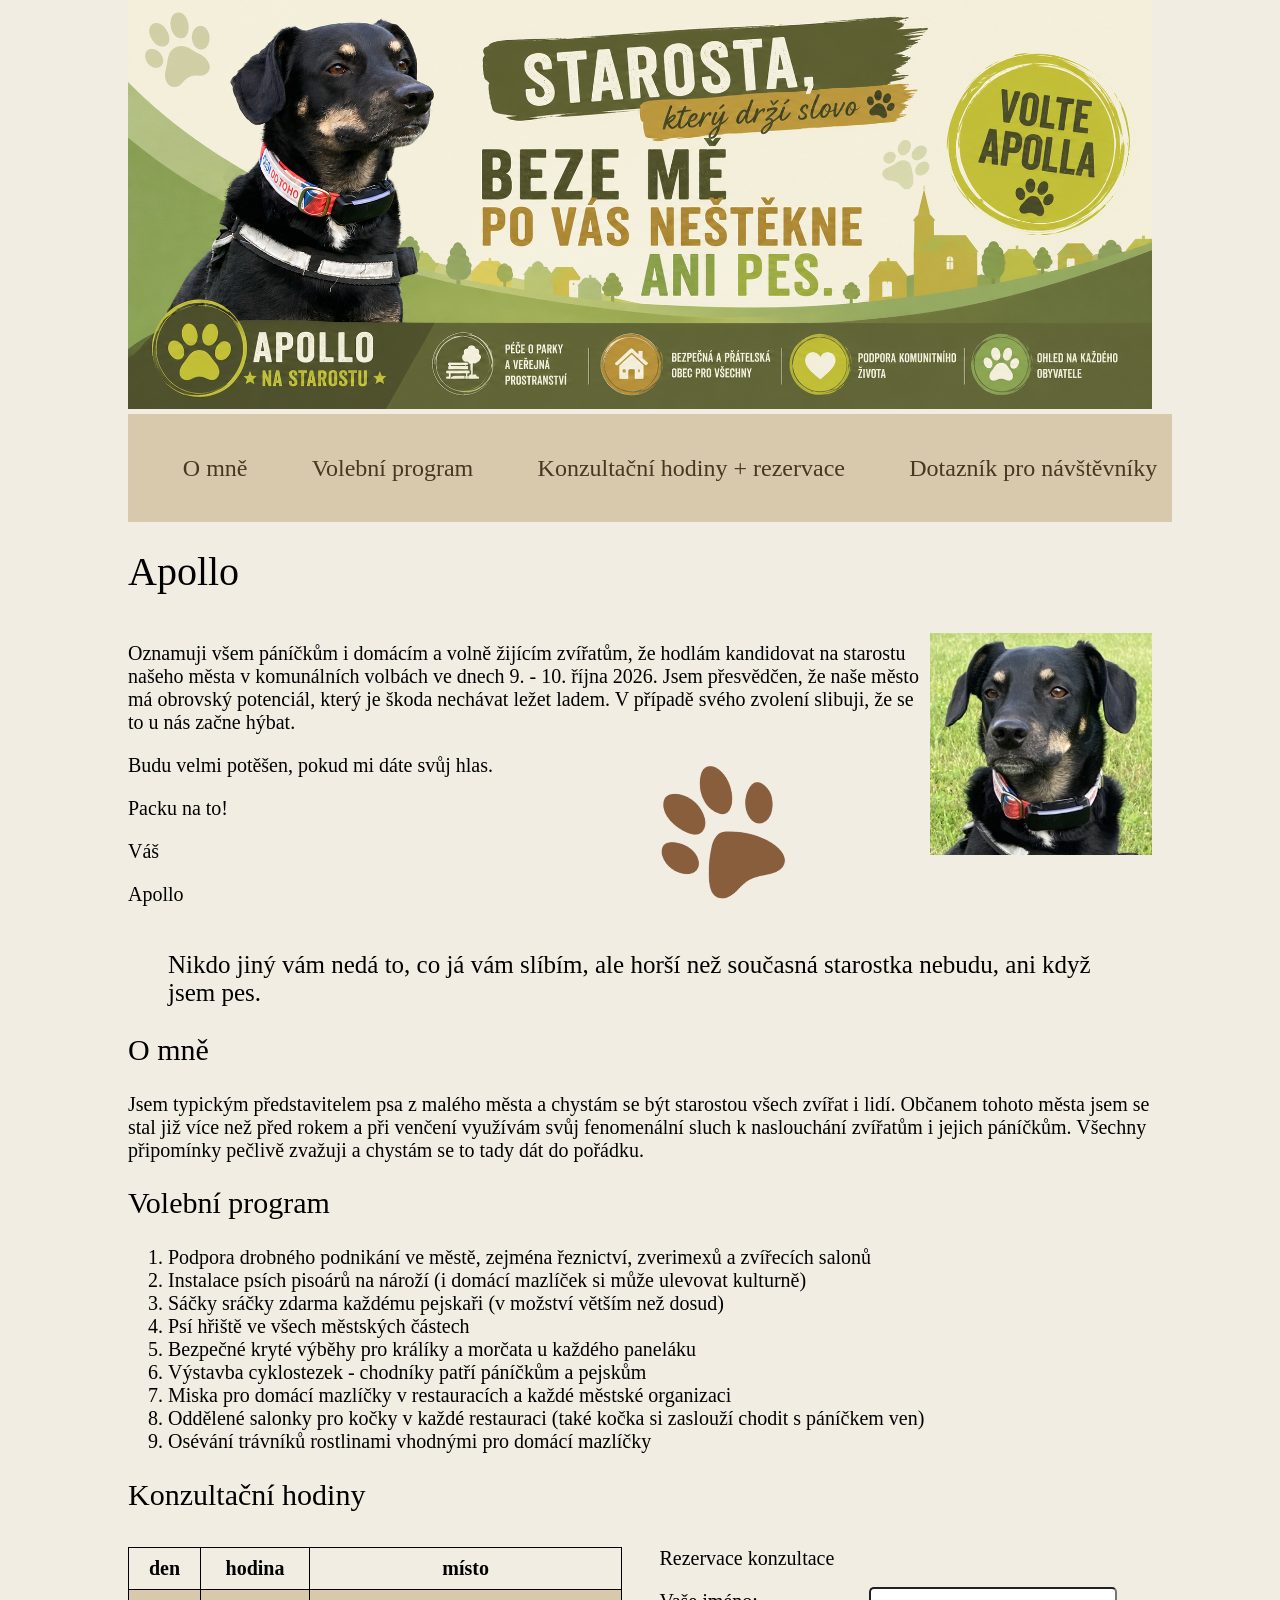
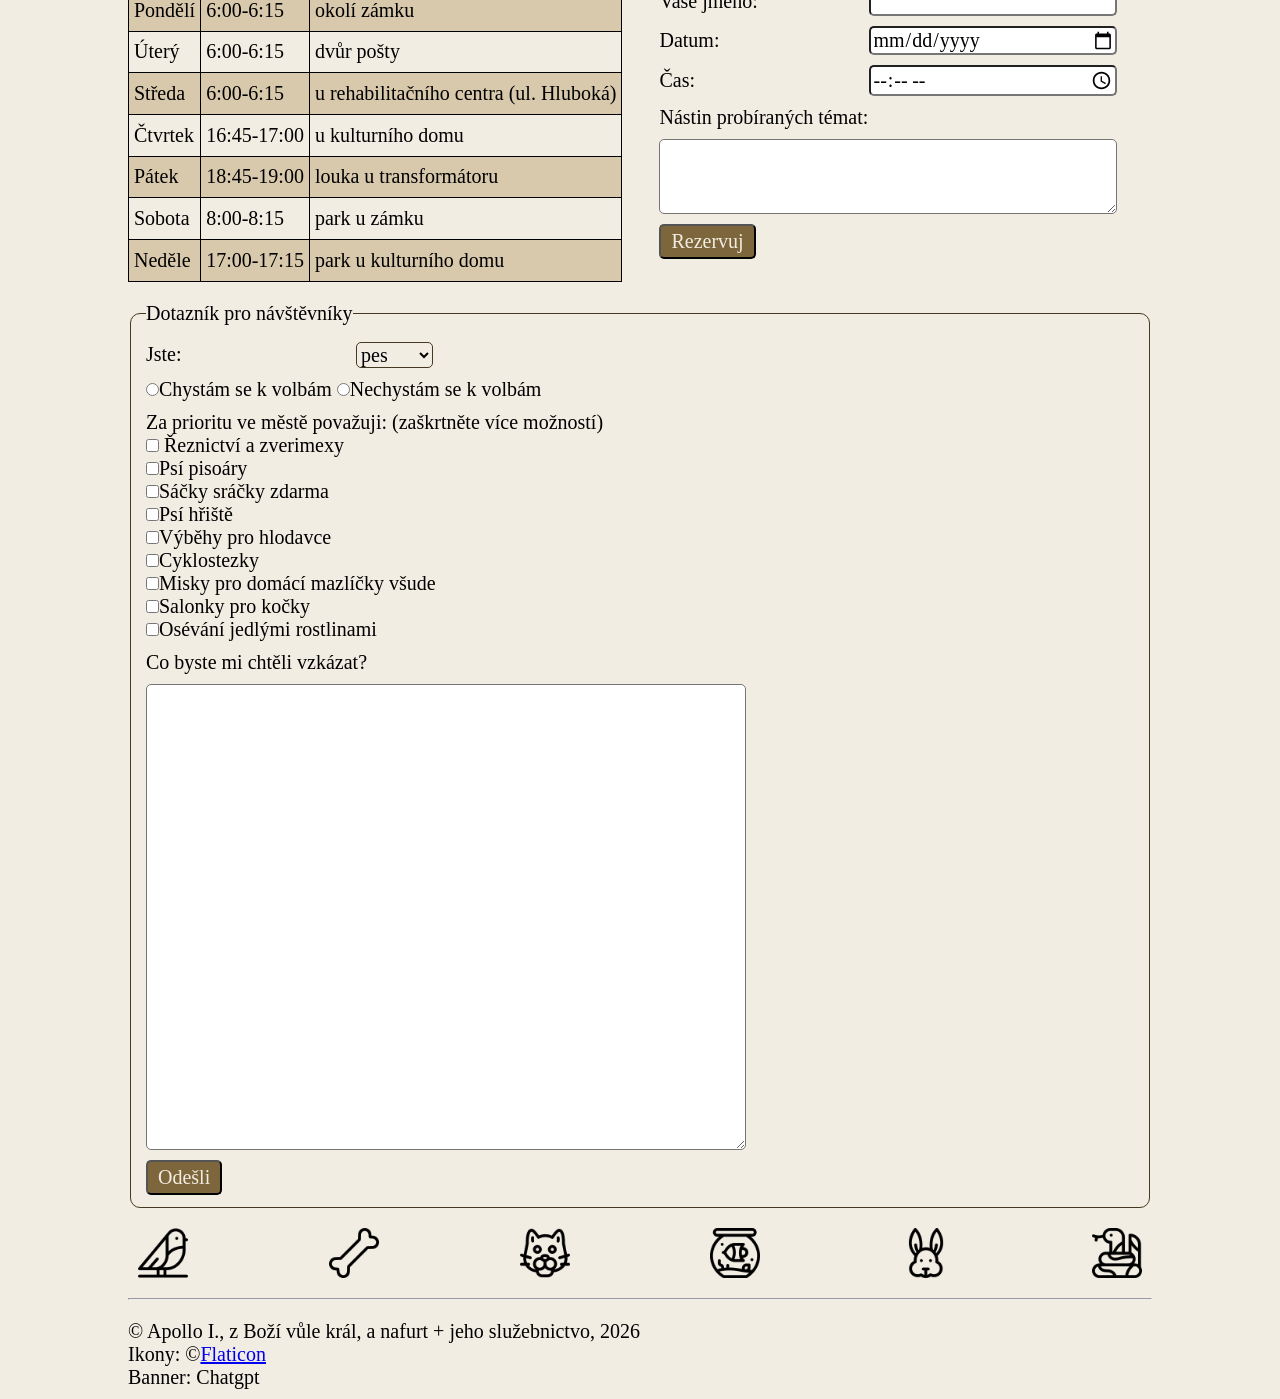
==== index.html @ 089dd88a "oprava border tříd v CSS, přidán dalších" ====
<!DOCTYPE html>
<html lang="cs">

<head>
    <meta charset="UTF-8">
    <meta name="viewport" content="width=device-width, initial-scale=1.0">
    <title>Apollo, kandidát na starostu</title>
    <link rel="stylesheet" href="normalize.css">
    <link rel="stylesheet" href="style.css">
    <link rel="icon" href="icons/pawprint.png" type="image/png">
</head>
<header>

</header>

<body>
    <img id="banner" src="banner2.png" alt="volební banner">
    <nav class="nav-sticky-top padding-vertical-medium padding-horizontal-thin">
        <input type="checkbox" id="menu-toggle">
        <label for="menu-toggle" class="hamburger">&#9776; menu</label>
        <ul>
            <li><a href="#about">O mně</a></li>
            <li><a href="#program">Volební program</a></li>
            <li><a href="#consultation">Konzultační hodiny + rezervace</a></li>
            <li><a href="#questionnaire">Dotazník pro návštěvníky</a></li>
        </ul>
    </nav>
    <h1>Apollo</h1>
    <div class="flex-row">
        <div class="margin-right-thin">
            <p>Oznamuji všem páníčkům i domácím a volně žijícím zvířatům, že hodlám kandidovat na starostu našeho města
                v
                komunálních volbách ve dnech 9. - 10. října 2026. Jsem přesvědčen, že naše město má obrovský potenciál,
                který je škoda nechávat ležet ladem. V případě svého zvolení slibuji, že se to u nás začne hýbat.</p>
            <div class="flex-row">
                <div id="signature">
                    <p class="margin-top-none">Budu velmi potěšen, pokud mi dáte svůj hlas.</p>
                    <p>Packu na to!</p>
                    <p>Váš</p>
                    <p>Apollo</p>
                </div>
                <img id="pawprint" src="icons/pawprint.png" alt="otisk psí tlapky">
            </div>
        </div>
        <div>
            <img id="apollo" src="apollo.JPEG" alt="Apollo, pes kandidující na starostu">
        </div>
    </div>

    <blockquote>
        Nikdo jiný vám nedá to, co já vám slíbím, ale horší než současná starostka nebudu, ani když jsem pes.
    </blockquote>
    <div id="about">
        <h2>O mně</h2>
        <p>Jsem typickým představitelem psa z malého města a chystám se být starostou všech zvířat i lidí. Občanem
            tohoto města jsem se stal již více než před rokem a při venčení využívám svůj fenomenální sluch k
            naslouchání zvířatům i jejich páníčkům. Všechny připomínky pečlivě zvažuji a chystám se to tady dát do
            pořádku. </p>
    </div>
    <div id="program">
        <h2>Volební program</h2>
        <ol>
            <li>Podpora drobného podnikání ve městě, zejména řeznictví, zverimexů a zvířecích salonů</li>
            <li>Instalace psích pisoárů na nároží (i domácí mazlíček si může ulevovat kulturně)</li>
            <li>Sáčky sráčky zdarma každému pejskaři (v možství větším než dosud)</li>
            <li>Psí hřiště ve všech městských částech</li>
            <li>Bezpečné kryté výběhy pro králíky a morčata u každého paneláku</li>
            <li>Výstavba cyklostezek - chodníky patří páníčkům a pejskům</li>
            <li>Miska pro domácí mazlíčky v restauracích a každé městské organizaci</li>
            <li>Oddělené salonky pro kočky v každé restauraci (také kočka si zaslouží chodit s páníčkem ven)</li>
            <li>Osévání trávníků rostlinami vhodnými pro domácí mazlíčky</li>
        </ol>
    </div>

    <div id="consultation">
        <h2>Konzultační hodiny</h2>
        <div id="table-consultation">
            <table class="margin-top-thin table-striped-primary">
                <tr>
                    <th>den</th>
                    <th>hodina</th>
                    <th>místo</th>
                </tr>
                <tr>
                    <td>Pondělí</td>
                    <td>6:00-6:15</td>
                    <td>okolí zámku</td>
                </tr>
                <tr>
                    <td>Úterý</td>
                    <td>6:00-6:15</td>
                    <td>dvůr pošty</td>
                </tr>
                <tr>
                    <td>Středa</td>
                    <td>6:00-6:15</td>
                    <td>u rehabilitačního centra (ul. Hluboká)</td>
                </tr>
                <tr>
                    <td>Čtvrtek</td>
                    <td>16:45-17:00</td>
                    <td>u kulturního domu</td>
                </tr>
                <tr>
                    <td>Pátek</td>
                    <td>18:45-19:00</td>
                    <td>louka u transformátoru</td>
                </tr>
                <tr>
                    <td>Sobota</td>
                    <td>8:00-8:15</td>
                    <td>park u zámku</td>
                </tr>
                <tr>
                    <td>Neděle</td>
                    <td>17:00-17:15</td>
                    <td>park u kulturního domu</td>
                </tr>
            </table>
            <fieldset id="consultation-reservation"
                class="margin-vertical-thin border-primary-darkest corners-rounded  border-none">
                <legend>Rezervace konzultace</legend>
                <form action="" method="post">
                    <div class="form-item margin-vertical-thin">
                        <label for="firstname">Vaše jméno:</label>
                        <input type="text" name="firstname" id="firstname">
                    </div>
                    <div class="form-item margin-vertical-thin">
                        <label for="date">Datum:</label>
                        <input type="date" name="date" id="date">
                    </div>
                    <div class="form-item margin-vertical-thin">
                        <label for="time">Čas:</label>
                        <input type="time" name="time" id="time">
                    </div>
                    <label for="topics">Nástin probíraných témat:</label>
                    <textarea name="topics" id="topics" cols="20" rows="3"></textarea>
                    <input type="submit" class="button button-primary-dark" value="Rezervuj">
                </form>
            </fieldset>
        </div>
    </div>
    <fieldset class="border-primary-darkest corners-rounded border-thin margin-top-medium">
        <legend>Dotazník pro návštěvníky</legend>
        <form action="" method="post">
            <div id="questionnaire">
                <div class="form-item margin-vertical-thin">
                    <label for="animals">Jste: </label>
                    <select name="animals">
                        <option value="dog" selected>pes</option>
                        <option value="cat">kočka</option>
                        <option value="guineapig">morče</option>
                        <option value="rat">potkan</option>
                        <option value="hamster">křeček</option>
                    </select>
                </div>
                <input type="radio" name="elections" id="yes"><label>Chystám se k volbám</label>
                <input type="radio" name="elections" id="yes"><label>Nechystám se k volbám</label>
                <div class="margin-vertical-thin">Za prioritu ve městě považuji: (zaškrtněte více možností)
                    <div class="form-item">
                        <input type="checkbox" name="priorities" id="butchers">
                        <label>Řeznictví a zverimexy</label>
                    </div>
                    <div class="form-item">
                        <input type="checkbox" name="priorities" id="pissoirs"><label>Psí pisoáry</label>
                    </div>
                    <div class="form-item">
                        <input type="checkbox" name="priorities" id="crapbags"><label>Sáčky sráčky zdarma</label>
                    </div>
                    <div class="form-item">
                        <input type="checkbox" name="priorities" id="playgrounds"><label>Psí hřiště</label>
                    </div>
                    <div class="form-item">
                        <input type="checkbox" name="priorities" id="cages"><label>Výběhy pro hlodavce</label>
                    </div>
                    <div class="form-item">
                        <input type="checkbox" name="priorities" id="cyklopaths"><label>Cyklostezky</label>
                    </div>
                    <div class="form-item">
                        <input type="checkbox" name="priorities" id="bowls"><label>Misky pro domácí mazlíčky
                            všude</label>
                    </div>
                    <div class="form-item">
                        <input type="checkbox" name="priorities" id="salons"><label>Salonky pro kočky</label>
                    </div>
                    <div class="form-item">
                        <input type="checkbox" name="priorities" id="seeds"><label>Osévání jedlými rostlinami</label>
                    </div>
                </div>
            </div>
            <div id="messages">
                <label for="message">Co byste mi chtěli vzkázat?</label>
                <textarea name="message" id="message" cols="60" rows="20"></textarea>
                <input type="submit" class="button button-primary-dark" value="Odešli">
            </div>
        </form>
    </fieldset>
    <div id="icons" class="margin-thin padding-vertical-thin">
        <img class="zoom-hover-small" src="icons/bird.png" alt="pták">
        <img class="zoom-hover-small" src="icons/bone.png" alt="kost">
        <img class="zoom-hover-small" src="icons/cat.png" alt="kočka">
        <img class="zoom-hover-small" src="icons/fish.png" alt="rybička">
        <img class="zoom-hover-small" src="icons/rabbit.png" alt="králík">
        <img class="zoom-hover-small" src="icons/snake.png" alt="had">
    </div>
</body>
<hr>
<footer class="padding-vertical-thin">
    &copy; Apollo I., z Boží vůle král, a nafurt + jeho služebnictvo, 2026 <br>
    Ikony: &copy;<a href="www.flaticon.com">Flaticon</a> <br>
    Banner: Chatgpt
</footer>

</html>
---- style.css ----
:root {
    /* barvy */
    --primary-lightest: var(--soft-linen);
    --primary-light: var(--pale-oak);
    --primary: var(--camel);
    --primary-dark: var(--olive-wood);
    --primary-darkest: var(--dark-khaki);
    --soft-linen: #F2EDE3;
    --pale-oak: #D8C8AC;
    --camel: #B2945B;
    --olive-wood: #7D663B;
    --dark-khaki: #453921;
    --cream: #eaf4b9;

    /* tloušťky paddingu a marginu */
    --padding-margin-thin: 0.5em;
    --padding-margin-medium: 1em;
    --padding-margin-thick: 1.5em;
    /* tloušťky čar */
    --border-thin: 0.05em;
    /* font */
    --default-font-family: Cambria, Cochin, Georgia, Times, 'Times New Roman', serif;
}

/* smallest-smaller-medium-larger-largest */
/* lightest-light-primary-dark-darkest */

/* stylovani prvku */
body {
    width: 80%;
    background-color: var(--primary-lightest);
    margin: auto;
    font-family: var(--default-font-family);
    font-size: 20px;
}

input,
button,
select,
textarea {
    font-family: inherit;
    font-size: 100%;
}

select {
    justify-self: start;   /* v grid buňce: nenatahuj se, drž se vlevo */
}

::selection {
    color: var(--primary-lightest);
    background-color: var(--primary-dark);
}

nav {
    width: 100%;
    background-color: var(--primary-light);
}

nav>ul {
    list-style-type: none;
    display: flex;
    flex-direction: row;
    flex-wrap: wrap;
    justify-content: space-between;
}

blockquote {
    font-size: 25px;
    font-family: Georgia, 'Times New Roman', Times, serif;
}

table {
    table-layout: auto;
}

table,
td,
th {
    border: 1px solid black;
    border-collapse: collapse;
    padding: 0.25em;
}

button {
    padding: 0 1em;
    border-bottom-left-radius: 50%;
    border-bottom-right-radius: 50%;
    border-top-left-radius: 50%;
    border-top-right-radius: 50%;
}

form input[type="checkbox"],
form input[type="radio"] {
    display: inline;
}

select {
    border-color: var(--primary-darkest);
    border-width: 0.05em;
    background-color: var(--primary-lightest);
    border-bottom-left-radius: 5px;
    border-bottom-right-radius: 5px;
    border-top-left-radius: 5px;
    border-top-right-radius: 5px;
}

textarea {
    margin-top: 0.5em;
    margin-bottom: 0.5em;
    display: block;
    border-bottom-left-radius: 5px;
    border-bottom-right-radius: 5px;
    border-top-left-radius: 5px;
    border-top-right-radius: 5px;
    width: 100%;
    /* vyplní rodiče na úzkém displeji */
    max-width: 30em;
    /* ...ale na širokém se zastaví */
    box-sizing: border-box;
    resize: vertical;
}

input {
    border-bottom-left-radius: 5px;
    border-bottom-right-radius: 5px;
    border-top-left-radius: 5px;
    border-top-right-radius: 5px;
}

nav>ul>li>a {
    text-decoration: none;
    font-size: 24px;
    text-wrap: wrap;
    padding: 0.2em;
    color: var(--primary-darkest);
}

h1 {
    font-weight: lighter;
}

h2 {
    font-weight: lighter;
}

h3{
    font-weight: lighter;
}

/* idecka */

#apollo {
    margin-top: 5%;
    min-width: 200px;
    width: 100%;
}

#banner {
    width: 100%;
}

#messages {
    display: block;
}

#pawprint {
    width: 20%;
    height: 20%;
    transform: rotate(325deg);
}

#signature {
    width: 65%;
}

#icons {
    display: flex;
    flex-direction: row;
    height: 50px;
    justify-content: space-between;
}


#table-consultation {
    min-width: 200px;
    display: flex;
    flex-direction: row;
    flex-wrap: wrap;
    gap: 1em;
}

#consultation-reservation {
    min-width: 200px;
}

/* budouci framework */

/* sjednocení barvy zaškrtlých inputů se schématem */
input {
    accent-color: var(--primary);
}

/* desktop: hamburger a checkbox neexistují, menu je normální lišta */
.hamburger,
#menu-toggle {
    display: none;
}

.form-item {
    /* display: block;
    width: 100%; */
     display: grid;
    grid-template-columns: 10em 1fr;  /* sloupec labelů, sloupec inputů */
    gap: 0.5em;
    align-items: center;              /* svisle na střed řádku */
}

/* ...ale form-item, který V SOBĚ MÁ checkbox nebo radio, grid nedostane */
.form-item:has(input[type="checkbox"]),
.form-item:has(input[type="radio"]) {
    display: block;
}

.flex-row {
    display: flex;
    flex-direction: row;
}

/* #region tlačítka */
.button {
    padding: 0.2em 0.5em;
}

.button-pill {
    border-bottom-left-radius: 20px;
    border-bottom-right-radius: 20px;
    border-top-left-radius: 20px;
    border-top-right-radius: 20px;
}

.button-sharp {
    border-bottom-left-radius: 0px;
    border-bottom-right-radius: 0px;
    border-top-left-radius: 0px;
    border-top-right-radius: 0px;
}

/* #endregion */

/* #region tlačítka - barvy */

.button-primary-darkest {
    background-color: var(--primary-darkest);
    color: var(--primary-lightest);
}

.button-primary-dark {
    background-color: var(--primary-dark);
    color: var(--primary-lightest);
}

.button-primary-light {
    background-color: var(--primary-light);
    color: var(--primary-lightest);
}

/* #endregion */


/* #region buttony - animace */
.button:hover {
    box-shadow: 4px 4px #1c170d;
}

.button:active {
    box-shadow: none;
    top: 6px;
}

/* #endregion */


/* #region rohy */

.corners-rounded {
    border-bottom-left-radius: 10px;
    border-bottom-right-radius: 10px;
    border-top-left-radius: 10px;
    border-top-right-radius: 10px;
}

/* #endregion */

/* #region margins */

.margin-none {
    margin: 0em
}

.margin-horizontal-none {
    margin-left: 0em;
    margin-right: 0em;
}

.margin-vertical-none {
    margin-top: 0em;
    margin-bottom: 0em;
}

.margin-top-none {
    margin-top: 0em;
}

.margin-bottom-none {
    margin-bottom: 0em;
}

.margin-thin {
    margin: var(--padding-margin-thin)
}

.margin-horizontal-thin {
    margin-left: var(--padding-margin-thin);
    margin-right: var(--padding-margin-thin);
}

.margin-right-thin {
    margin-right: var(--padding-margin-thin);
}

.margin-left-thin {
    margin-left: var(--padding-margin-thin);
}

.margin-top-thin {
    margin-top: var(--padding-margin-thin);
}

.margin-bottom-thin {
    margin-bottom: var(--padding-margin-thin);
}

.margin-right-medium {
    margin-right: var(--padding-margin-medium);
}

.margin-left-medium {
    margin-left: var(--padding-margin-medium);
}

.margin-top-medium {
    margin-top: var(--padding-margin-medium);
}

.margin-bottom-medium {
    margin-bottom: var(--padding-margin-medium);
}


.margin-right-thick {
    margin-right: var(--padding-margin-thick);
}

.margin-left-thick {
    margin-left: var(--padding-margin-thick);
}

.margin-top-thick {
    margin-top: var(--padding-margin-thick);
}

.margin-bottom-thick {
    margin-bottom: var(--padding-margin-thick);
}


.margin-vertical-thin {
    margin-top: var(--padding-margin-thin);
    margin-bottom: var(--padding-margin-thin);
}

.margin-medium {
    margin: var(--padding-margin-medium);
}

.padding-vertical-thin {
    padding-top: var(--padding-margin-thin);
    padding-bottom: var(--padding-margin-thin);
}

.padding-vertical-medium {
    padding-top: var(--padding-margin-medium);
    padding-bottom: var(--padding-margin-medium);
}

.padding-vertical-thick {
    padding-top: var(--padding-margin-thick);
    padding-bottom: var(--padding-margin-thick);
}

.padding-horizontal-thin {
    padding-left: var(--padding-margin-thin);
    padding-right: var(--padding-margin-thin);
}

.nav-sticky-top {
    position: sticky;
    top: 0;
    z-index: 10;
}

/* #endregion */

/* tabulka s prouzky */

.table-striped-primary tr:nth-child(even) {
    background-color: var(--primary-light);
}

/* #region okraje */

.border-primary-darkest {
    border-color: var(--primary-darkest);
}

.border-none {
    border-width: 0px;
}

.border-thin {
    border-width: var(--border-thin);
    border-style: solid;
}

.border-bottom-thin {
    border-top: 0px;
    border-left: 0px;
    border-right: 0px;
    border-bottom-width: var(--border-thin);
    border-style: solid;
}

.border-medium {
    border-width: 0.1em;
    border-style: solid;
}

.border-thick {
    border-width: 0.15em;
    border-style: solid;
}

/* #endregion */


/* #region sloupce  */
.columns-2 {
    column-count: 2;
}

.columns-3 {
    column-count: 3;
}

.columns-4 {
    column-count: 4;
}

/* #endregion */

/* #region animace */
.zoom-hover-small:hover {
    transform: scale(1.25, 1.25);
    transition-duration: 0.3s;
}

.zoom-hover-small:not(:hover) {
    transform: scale(1, 1);
    transition-duration: 0.3s;
}

.zoom-hover-medium:hover {
    transform: scale(1.5, 1.5);
    transition-duration: 0.3s;
}

.zoom-hover-medium:not(:hover) {
    transform: scale(1, 1);
    transition-duration: 0.3s;
}

.zoom-hover-large:hover {
    transform: scale(2, 2);
    transition-duration: 0.3s;
}

.zoom-hover-large:not(:hover) {
    transform: scale(1, 1);
    transition-duration: 0.3s;
}

/* #endregion */

/* #region media queries */

@media (max-width: 900px) {
    nav>ul {
        display: none;             /* menu schované... */
    }

    .flex-row {
        flex-direction: column;
    }
.hamburger {
        display: block;            /* objeví se ☰ */
        font-size: 24px;
        cursor: pointer;
        color: var(--primary-darkest);
        padding: 0.2em;
    }

       #menu-toggle:checked ~ ul {    /* ...dokud se neklikne na ☰ */
        display: flex;
        flex-direction: column;    /* tvoje původní pravidlo, jen se přesune sem */
    }
}

@media (max-width: 500px) {
    nav>ul {
        flex-direction: column;
    }

    .flex-row {
        flex-direction: column;
    }
    .form-item {
        grid-template-columns: 1fr;   /* jeden sloupec = label nad inputem */
    }
}

/* #endregion */
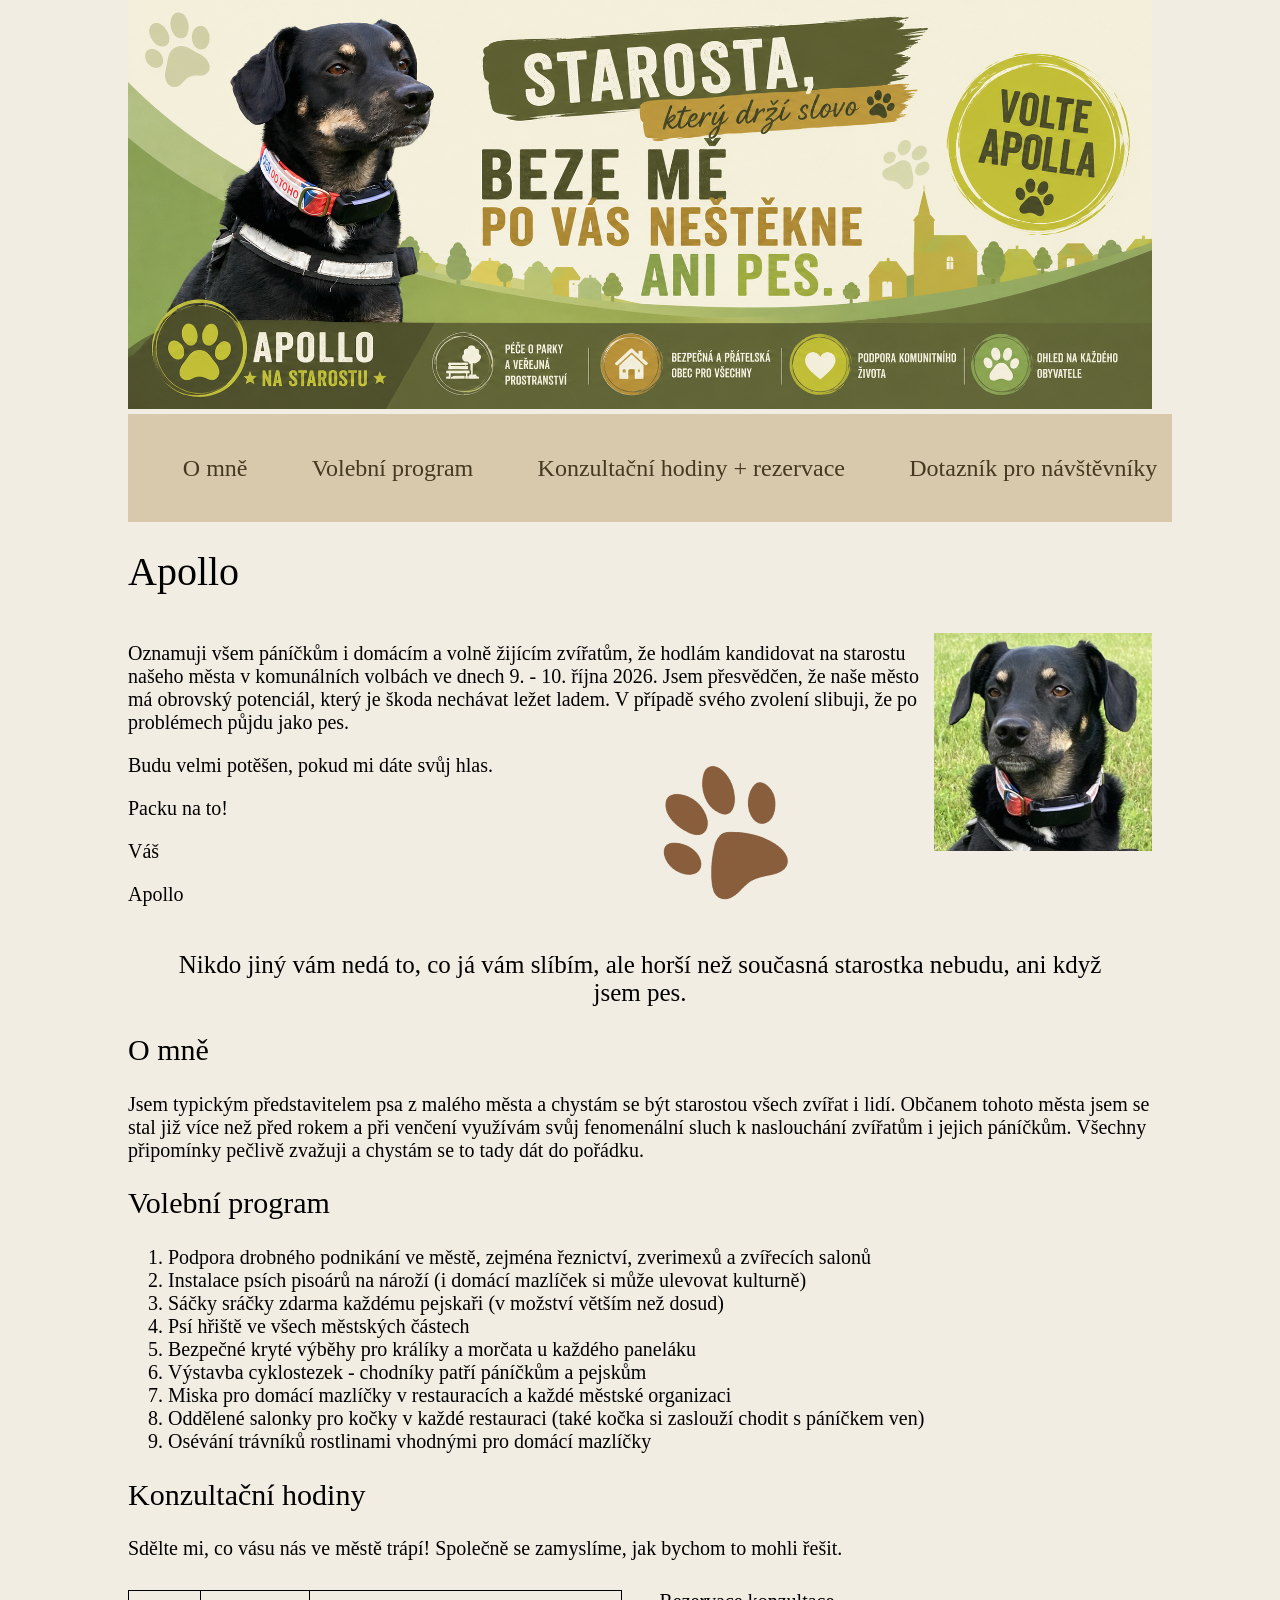
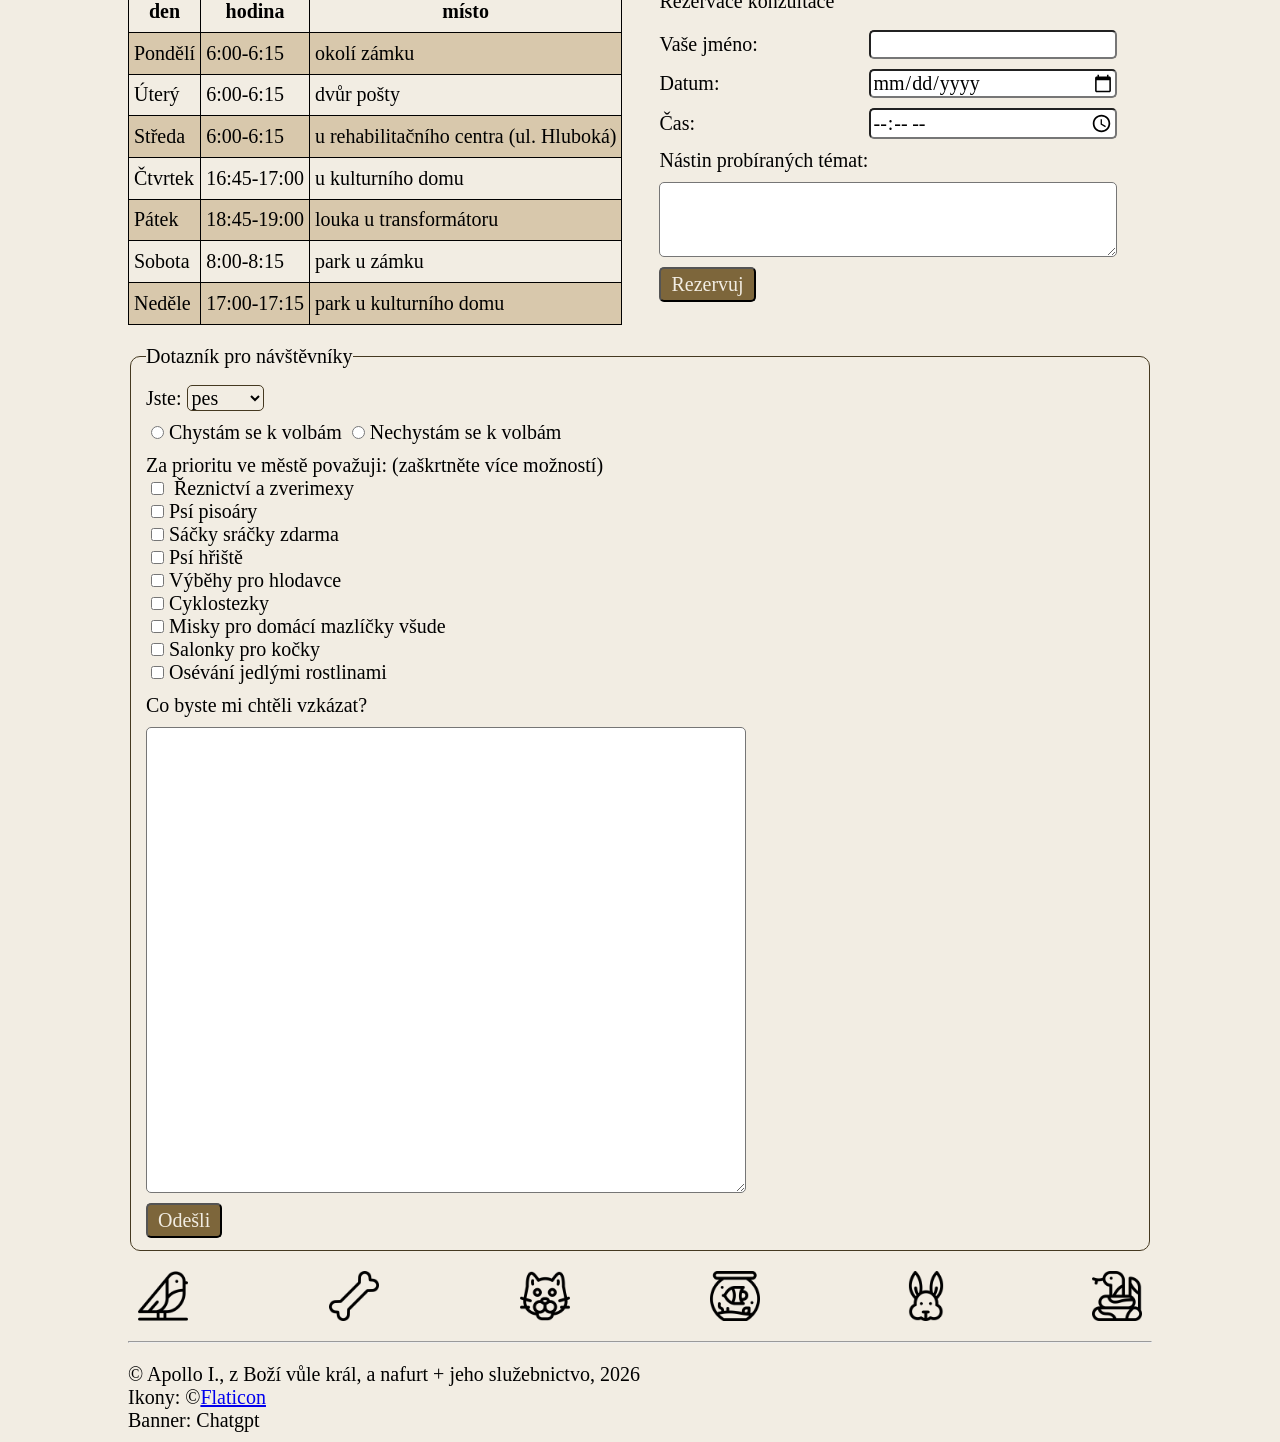
==== commit 8c0e6df3: "drobné úpravy (margin kolem checkboxu a vycentrování blockquote)" ====
--- a/index.html
+++ b/index.html
@@ -31,7 +31,7 @@
             <p>Oznamuji všem páníčkům i domácím a volně žijícím zvířatům, že hodlám kandidovat na starostu našeho města
                 v
                 komunálních volbách ve dnech 9. - 10. října 2026. Jsem přesvědčen, že naše město má obrovský potenciál,
-                který je škoda nechávat ležet ladem. V případě svého zvolení slibuji, že se to u nás začne hýbat.</p>
+                který je škoda nechávat ležet ladem. V případě svého zvolení slibuji, že po problémech půjdu jako pes.</p>
             <div class="flex-row">
                 <div id="signature">
                     <p class="margin-top-none">Budu velmi potěšen, pokud mi dáte svůj hlas.</p>
@@ -74,6 +74,7 @@
 
     <div id="consultation">
         <h2>Konzultační hodiny</h2>
+        <p> Sdělte mi, co vásu nás ve městě trápí! Společně se zamyslíme, jak bychom to mohli řešit. 
         <div id="table-consultation">
             <table class="margin-top-thin table-striped-primary">
                 <tr>
@@ -144,7 +145,7 @@
         <legend>Dotazník pro návštěvníky</legend>
         <form action="" method="post">
             <div id="questionnaire">
-                <div class="form-item margin-vertical-thin">
+                <div class="margin-vertical-thin">
                     <label for="animals">Jste: </label>
                     <select name="animals">
                         <option value="dog" selected>pes</option>
--- a/style.css
+++ b/style.css
@@ -67,6 +67,7 @@
 blockquote {
     font-size: 25px;
     font-family: Georgia, 'Times New Roman', Times, serif;
+    text-align: center;
 }
 
 table {
@@ -92,6 +93,7 @@
 form input[type="checkbox"],
 form input[type="radio"] {
     display: inline;
+    margin: 0em 0.25em;
 }
 
 select {
@@ -356,7 +358,6 @@
     margin-bottom: var(--padding-margin-medium);
 }
 
-
 .margin-right-thick {
     margin-right: var(--padding-margin-thick);
 }
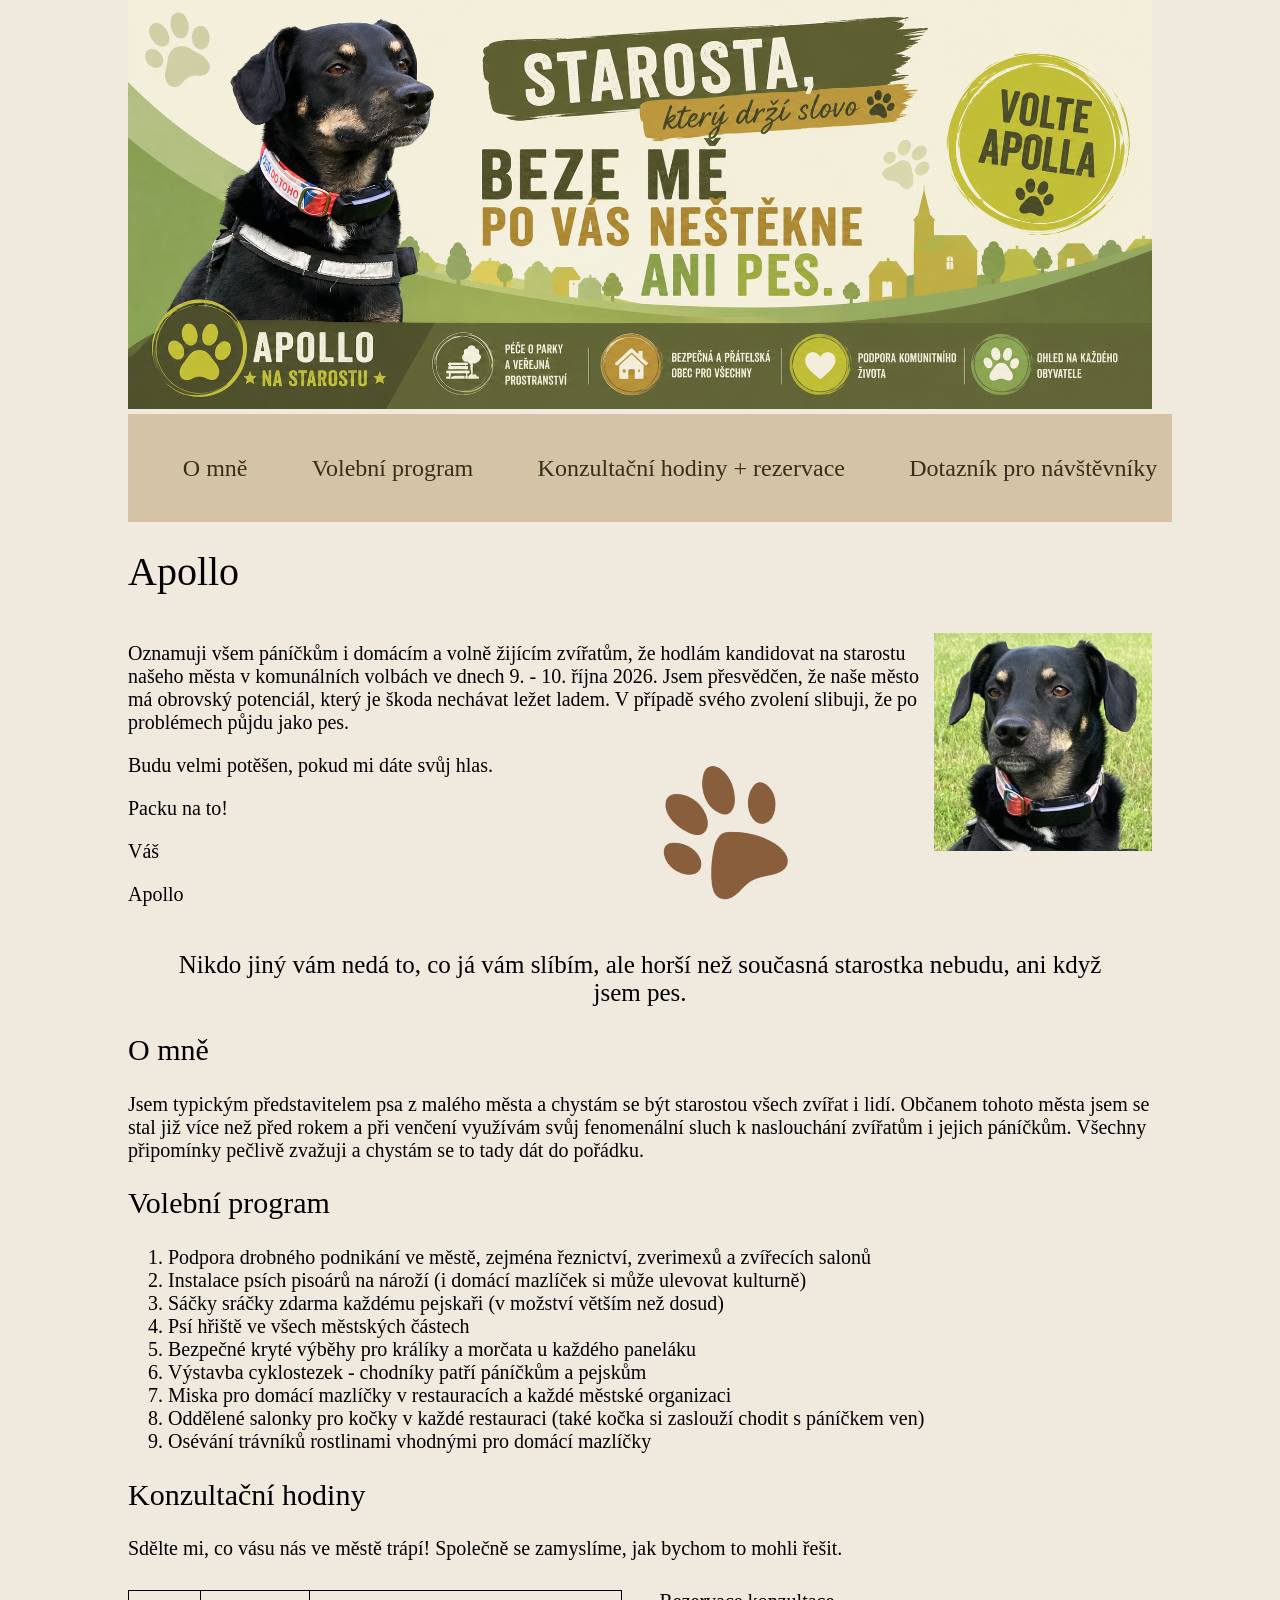
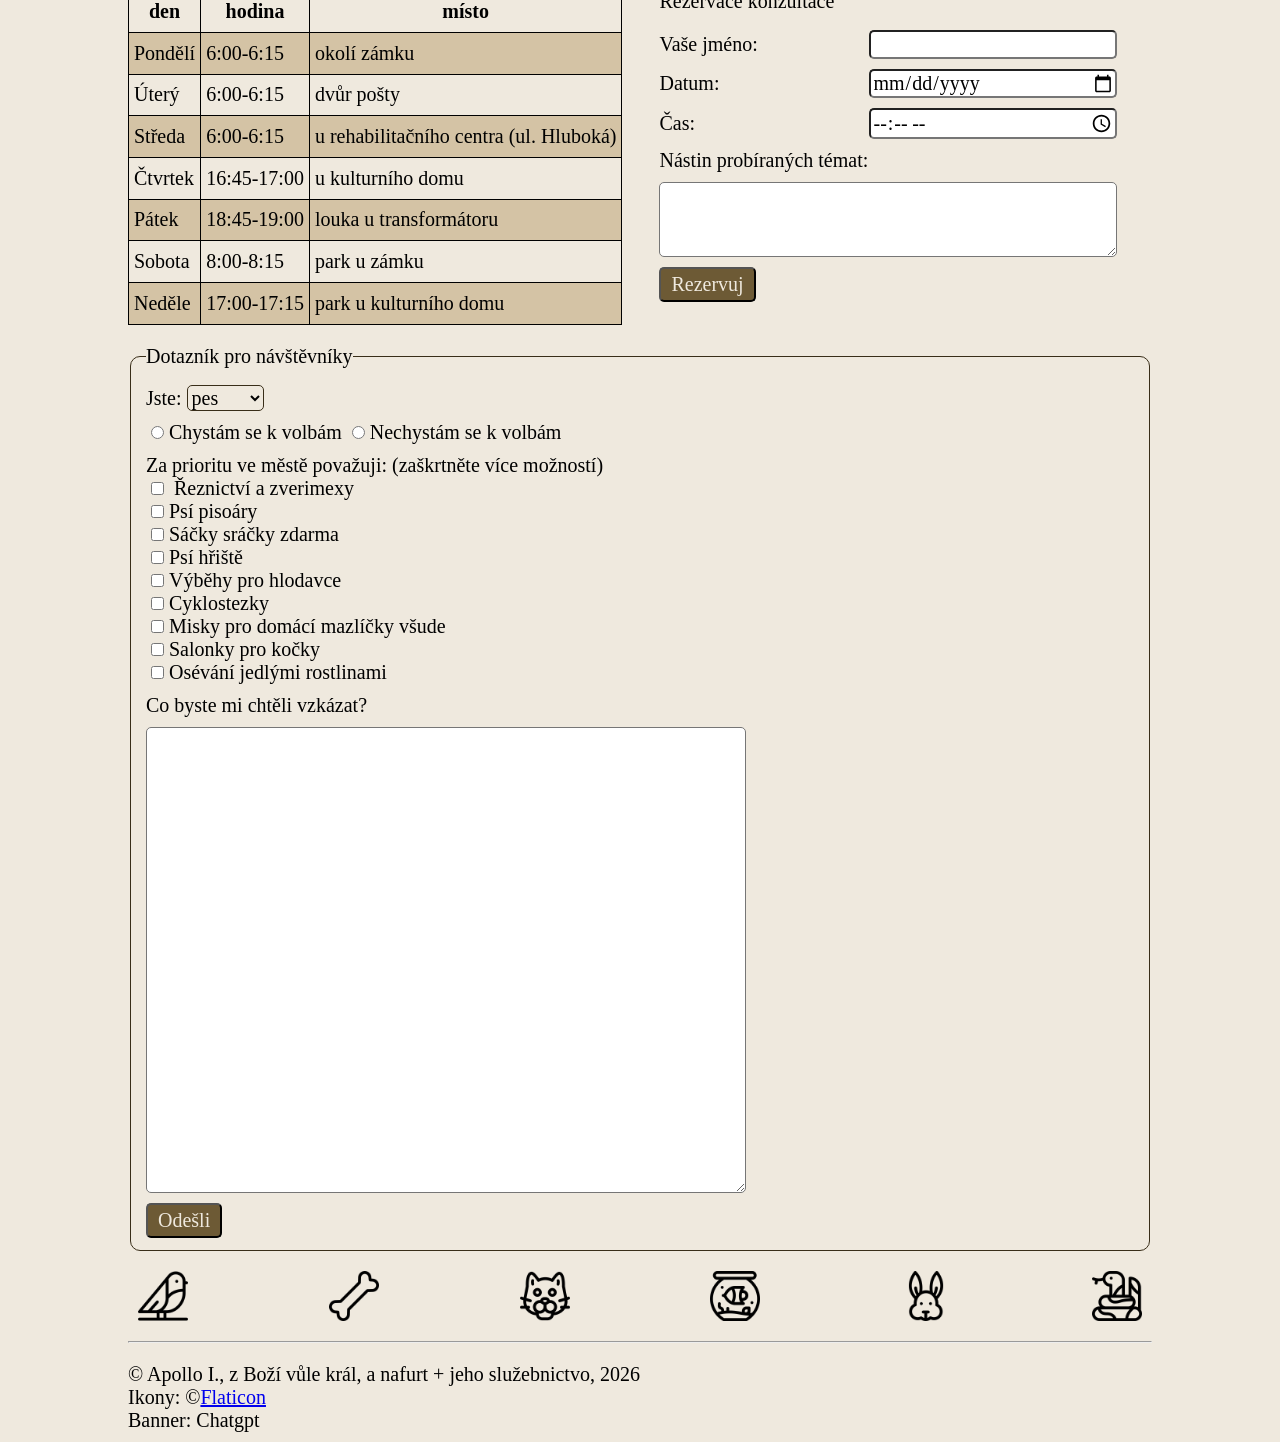
==== commit a393a8d0: "přidán přehled CSS "frameworku"" ====
--- a/index.html
+++ b/index.html
@@ -76,7 +76,7 @@
         <h2>Konzultační hodiny</h2>
         <p> Sdělte mi, co vásu nás ve městě trápí! Společně se zamyslíme, jak bychom to mohli řešit. 
         <div id="table-consultation">
-            <table class="margin-top-thin table-striped-primary">
+            <table class="margin-top-thin table-striped-light">
                 <tr>
                     <th>den</th>
                     <th>hodina</th>
@@ -119,7 +119,7 @@
                 </tr>
             </table>
             <fieldset id="consultation-reservation"
-                class="margin-vertical-thin border-primary-darkest corners-rounded  border-none">
+                class="margin-vertical-thin border-darkest corners-rounded  border-none">
                 <legend>Rezervace konzultace</legend>
                 <form action="" method="post">
                     <div class="form-item margin-vertical-thin">
@@ -136,12 +136,12 @@
                     </div>
                     <label for="topics">Nástin probíraných témat:</label>
                     <textarea name="topics" id="topics" cols="20" rows="3"></textarea>
-                    <input type="submit" class="button button-primary-dark" value="Rezervuj">
+                    <input type="submit" class="button button-dark" value="Rezervuj">
                 </form>
             </fieldset>
         </div>
     </div>
-    <fieldset class="border-primary-darkest corners-rounded border-thin margin-top-medium">
+    <fieldset class="border-darkest corners-rounded border-thin margin-top-medium">
         <legend>Dotazník pro návštěvníky</legend>
         <form action="" method="post">
             <div id="questionnaire">
@@ -192,7 +192,7 @@
             <div id="messages">
                 <label for="message">Co byste mi chtěli vzkázat?</label>
                 <textarea name="message" id="message" cols="60" rows="20"></textarea>
-                <input type="submit" class="button button-primary-dark" value="Odešli">
+                <input type="submit" class="button button-dark" value="Odešli">
             </div>
         </form>
     </fieldset>
--- a/style.css
+++ b/style.css
@@ -1,16 +1,38 @@
 :root {
     /* barvy */
-    --primary-lightest: var(--soft-linen);
-    --primary-light: var(--pale-oak);
-    --primary: var(--camel);
-    --primary-dark: var(--olive-wood);
-    --primary-darkest: var(--dark-khaki);
+    --color-basic: var(--camel);
+    /* --color-lightest: var(--soft-linen);
+    --color-light: var(--pale-oak); 
+     --color-dark: var(--olive-wood);
+    --color-darkest: var(--dark-khaki); */
+    /* konkrétní pojmenované barvy z Coolors */
+    /* https://coolors.co/d0d0b3-b2945b-5b6a11-b6d369-93c48b*/
     --soft-linen: #F2EDE3;
     --pale-oak: #D8C8AC;
     --camel: #B2945B;
     --olive-wood: #7D663B;
     --dark-khaki: #453921;
     --cream: #eaf4b9;
+    --olive-leaf:#5b6a11;
+    --lime-moss:#9abe37;
+    --turquoise-surf:#28A3CC;
+    --reddish-brown:#A5402D;
+    --burgundy:#721121;
+    --princeton-orange:#FF850A;
+    --lobster-pink:#F15156;
+    --apricot-cream:#FFCF99;
+
+    --color-lightest: color-mix(in oklab, var(--color-basic), white 80%);
+    --color-light:    color-mix(in oklab, var(--color-basic), white 45%);
+    --color-dark:     color-mix(in oklab, var(--color-basic), black 30%);
+    --color-darkest:  color-mix(in oklab, var(--color-basic), black 55%);
+
+
+
+      /* sémantické barvy odvozené z camel — stejná světlost a tlumenost, jiný tón */
+    --success: oklch(from var(--color-basic) l c 145);                       /* šalvějová zelená */
+    --warning: oklch(from var(--color-basic) l calc(c * 1.5) 65);            /* jantarová */
+    --error:   oklch(from var(--color-basic) calc(l - 0.1) calc(c * 1.8) 28); /* cihlová */
 
     /* tloušťky paddingu a marginu */
     --padding-margin-thin: 0.5em;
@@ -23,12 +45,12 @@
 }
 
 /* smallest-smaller-medium-larger-largest */
-/* lightest-light-primary-dark-darkest */
+/* lightest-light-medium-dark-darkest */
 
 /* stylovani prvku */
 body {
     width: 80%;
-    background-color: var(--primary-lightest);
+    background-color: var(--color-lightest);
     margin: auto;
     font-family: var(--default-font-family);
     font-size: 20px;
@@ -47,13 +69,13 @@
 }
 
 ::selection {
-    color: var(--primary-lightest);
-    background-color: var(--primary-dark);
+    color: var(--color-lightest);
+    background-color: var(--color-dark);
 }
 
 nav {
     width: 100%;
-    background-color: var(--primary-light);
+    background-color: var(--color-light);
 }
 
 nav>ul {
@@ -82,13 +104,13 @@
     padding: 0.25em;
 }
 
-button {
+/* button {
     padding: 0 1em;
     border-bottom-left-radius: 50%;
     border-bottom-right-radius: 50%;
     border-top-left-radius: 50%;
     border-top-right-radius: 50%;
-}
+} */
 
 form input[type="checkbox"],
 form input[type="radio"] {
@@ -97,9 +119,9 @@
 }
 
 select {
-    border-color: var(--primary-darkest);
+    border-color: var(--color-darkest);
     border-width: 0.05em;
-    background-color: var(--primary-lightest);
+    background-color: var(--color-lightest);
     border-bottom-left-radius: 5px;
     border-bottom-right-radius: 5px;
     border-top-left-radius: 5px;
@@ -134,7 +156,7 @@
     font-size: 24px;
     text-wrap: wrap;
     padding: 0.2em;
-    color: var(--primary-darkest);
+    color: var(--color-darkest);
 }
 
 h1 {
@@ -199,7 +221,7 @@
 
 /* sjednocení barvy zaškrtlých inputů se schématem */
 input {
-    accent-color: var(--primary);
+    accent-color: var(--color-basic);
 }
 
 /* desktop: hamburger a checkbox neexistují, menu je normální lišta */
@@ -251,19 +273,29 @@
 
 /* #region tlačítka - barvy */
 
-.button-primary-darkest {
-    background-color: var(--primary-darkest);
-    color: var(--primary-lightest);
-}
-
-.button-primary-dark {
-    background-color: var(--primary-dark);
-    color: var(--primary-lightest);
-}
-
-.button-primary-light {
-    background-color: var(--primary-light);
-    color: var(--primary-lightest);
+.button-darkest {
+    background-color: var(--color-darkest);
+    color: var(--color-lightest);
+}
+
+.button-dark {
+    background-color: var(--color-dark);
+    color: var(--color-lightest);
+}
+
+.button-basic {
+    background-color: var(--color-basic);
+    color: var(--color-darkest);
+}
+
+.button-light {
+    background-color: var(--color-light);
+    color: var(--color-darkest);
+}
+
+.button-lightest {
+    background-color: var(--color-lightest);
+    color: var(--color-darkest);
 }
 
 /* #endregion */
@@ -414,14 +446,30 @@
 
 /* tabulka s prouzky */
 
-.table-striped-primary tr:nth-child(even) {
-    background-color: var(--primary-light);
+.table-striped-light tr:nth-child(even) {
+    background-color: var(--color-light);
 }
 
 /* #region okraje */
 
-.border-primary-darkest {
-    border-color: var(--primary-darkest);
+.border-darkest {
+    border-color: var(--color-darkest);
+}
+
+.border-dark {
+    border-color: var(--color-dark);
+}
+
+.border-basic {
+    border-color: var(--color-basic);
+}
+
+.border-light {
+    border-color: var(--color-light);
+}
+
+.border-lightest {
+    border-color: var(--color-lightest);
 }
 
 .border-none {
@@ -516,7 +564,7 @@
         display: block;            /* objeví se ☰ */
         font-size: 24px;
         cursor: pointer;
-        color: var(--primary-darkest);
+        color: var(--color-darkest);
         padding: 0.2em;
     }
 
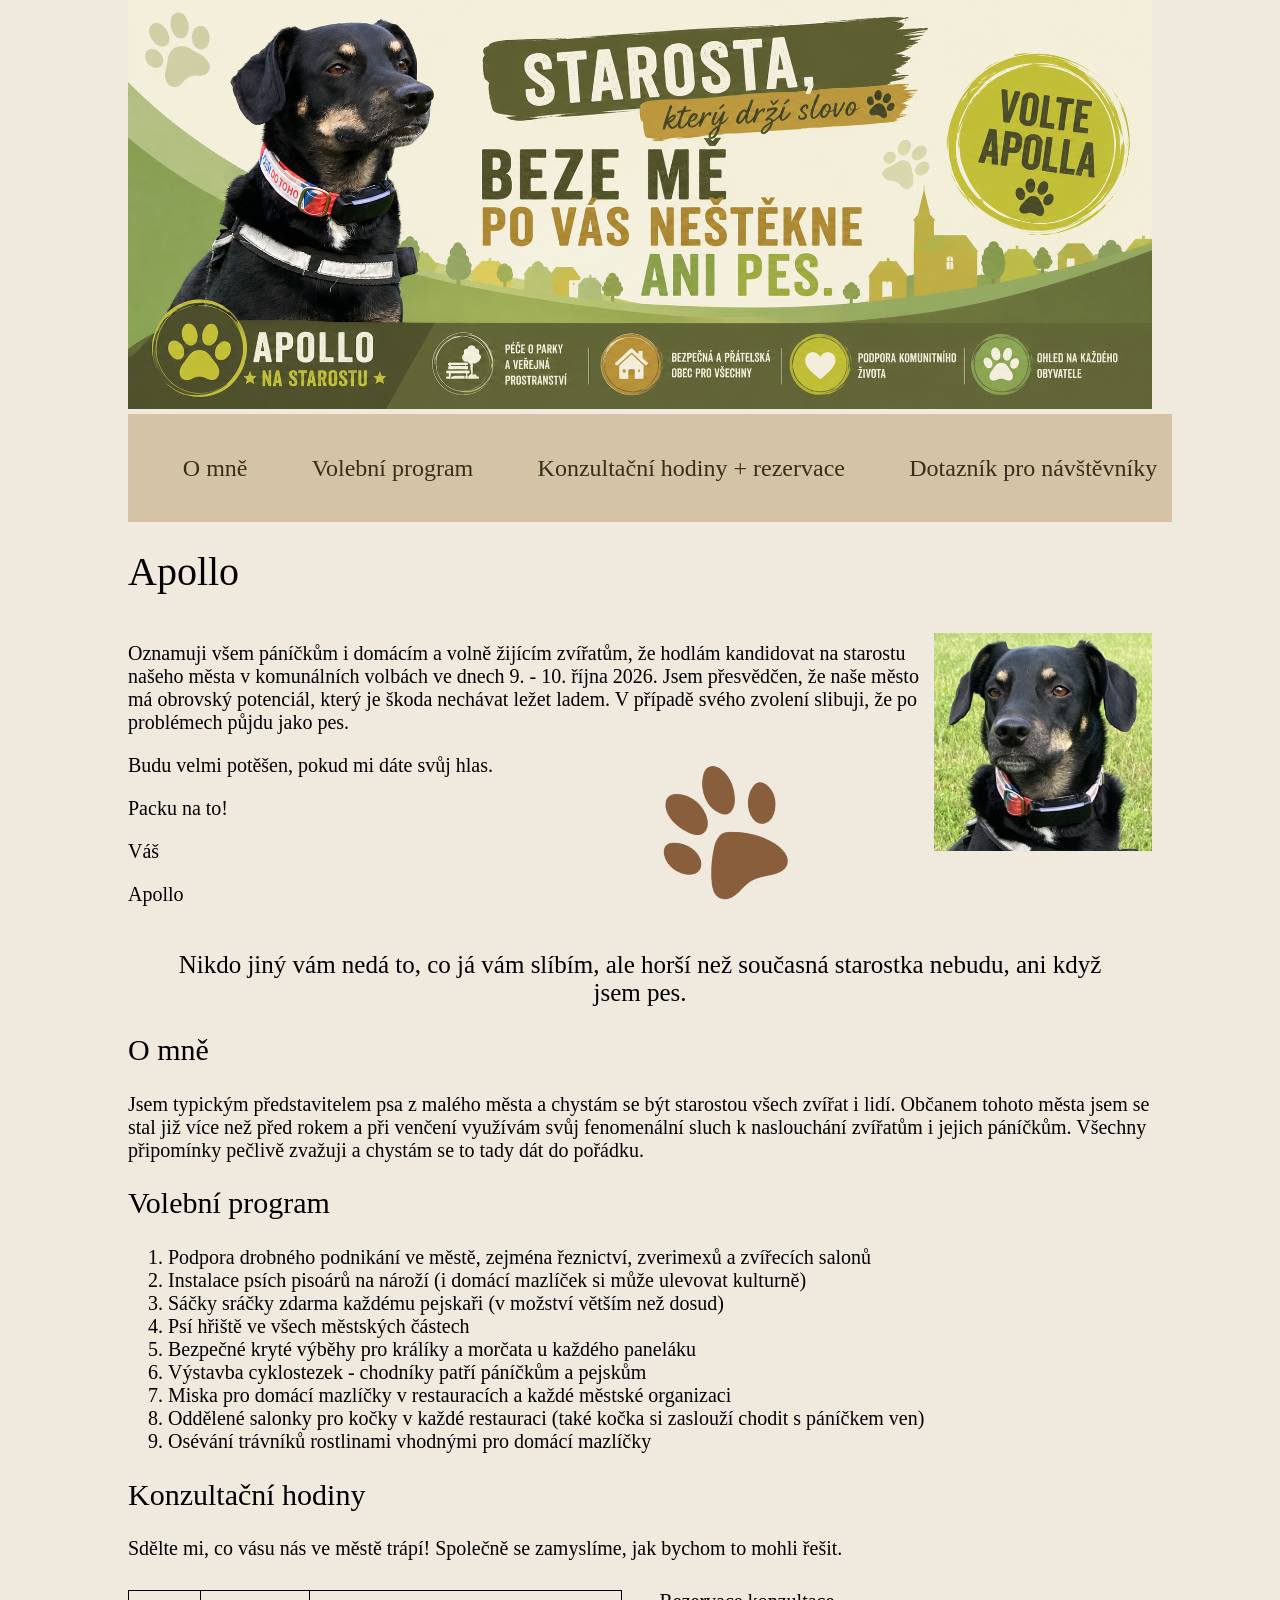
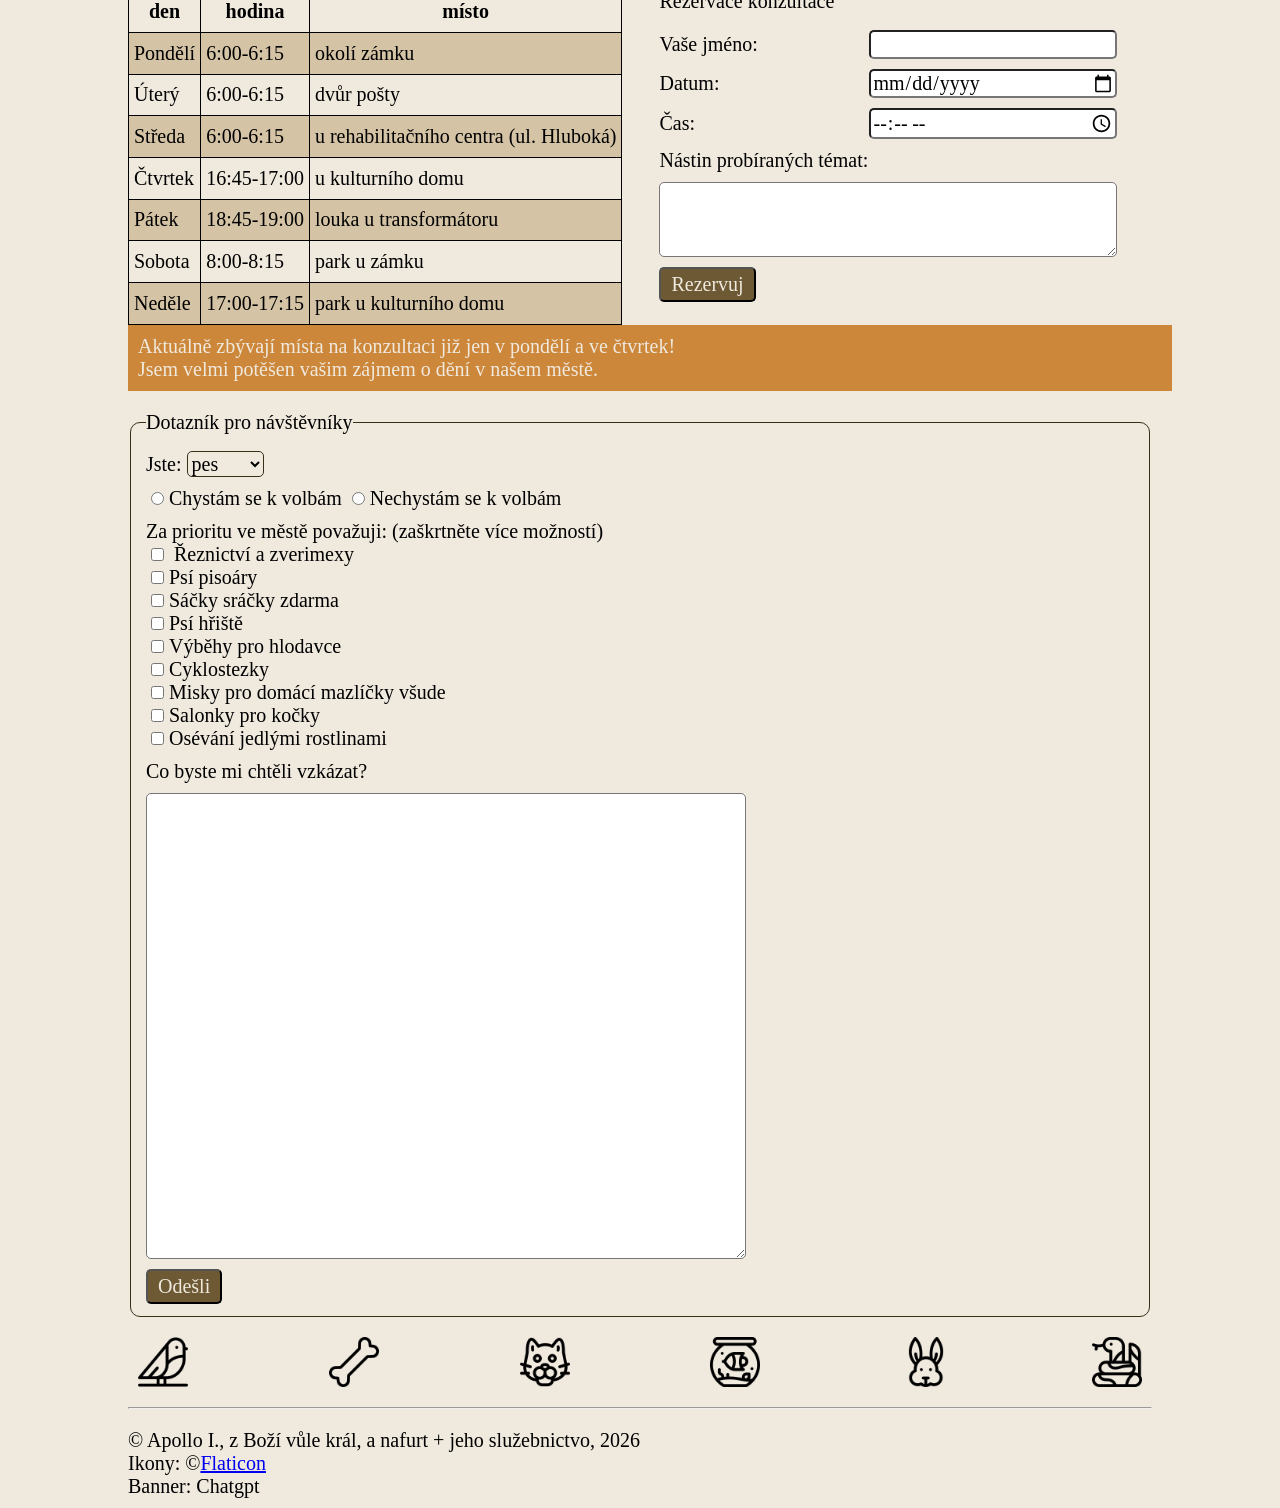
==== commit fd576740: "přidání nových tříd do frameworku a informačního stripu do Apollova webu" ====
--- a/index.html
+++ b/index.html
@@ -13,7 +13,7 @@
 
 </header>
 
-<body>
+<body class="background-lightest">
     <img id="banner" src="banner2.png" alt="volební banner">
     <nav class="nav-sticky-top padding-vertical-medium padding-horizontal-thin">
         <input type="checkbox" id="menu-toggle">
@@ -141,6 +141,7 @@
             </fieldset>
         </div>
     </div>
+    <div class="strip-warning padding-horizontal-thin padding-vertical-thin">Aktuálně zbývají místa na konzultaci již jen v pondělí a ve čtvrtek! <br> Jsem velmi potěšen vašim zájmem o dění v našem městě.</div>
     <fieldset class="border-darkest corners-rounded border-thin margin-top-medium">
         <legend>Dotazník pro návštěvníky</legend>
         <form action="" method="post">
--- a/style.css
+++ b/style.css
@@ -13,26 +13,29 @@
     --olive-wood: #7D663B;
     --dark-khaki: #453921;
     --cream: #eaf4b9;
-    --olive-leaf:#5b6a11;
-    --lime-moss:#9abe37;
-    --turquoise-surf:#28A3CC;
-    --reddish-brown:#A5402D;
-    --burgundy:#721121;
-    --princeton-orange:#FF850A;
-    --lobster-pink:#F15156;
-    --apricot-cream:#FFCF99;
+    --olive-leaf: #5b6a11;
+    --lime-moss: #9abe37;
+    --turquoise-surf: #28A3CC;
+    --reddish-brown: #A5402D;
+    --burgundy: #721121;
+    --princeton-orange: #FF850A;
+    --lobster-pink: #F15156;
+    --apricot-cream: #FFCF99;
 
     --color-lightest: color-mix(in oklab, var(--color-basic), white 80%);
-    --color-light:    color-mix(in oklab, var(--color-basic), white 45%);
-    --color-dark:     color-mix(in oklab, var(--color-basic), black 30%);
-    --color-darkest:  color-mix(in oklab, var(--color-basic), black 55%);
-
-
-
-      /* sémantické barvy odvozené z camel — stejná světlost a tlumenost, jiný tón */
-    --success: oklch(from var(--color-basic) l c 145);                       /* šalvějová zelená */
-    --warning: oklch(from var(--color-basic) l calc(c * 1.5) 65);            /* jantarová */
-    --error:   oklch(from var(--color-basic) calc(l - 0.1) calc(c * 1.8) 28); /* cihlová */
+    --color-light: color-mix(in oklab, var(--color-basic), white 45%);
+    --color-dark: color-mix(in oklab, var(--color-basic), black 30%);
+    --color-darkest: color-mix(in oklab, var(--color-basic), black 55%);
+
+
+
+    /* sémantické barvy odvozené z camel — stejná světlost a tlumenost, jiný tón */
+    --color-success: oklch(from var(--color-basic) l c 145);
+    /* šalvějová zelená */
+    --color-warning: oklch(from var(--color-basic) l calc(c * 1.5) 65);
+    /* jantarová */
+    --color-error: oklch(from var(--color-basic) calc(l - 0.1) calc(c * 1.8) 28);
+    /* cihlová */
 
     /* tloušťky paddingu a marginu */
     --padding-margin-thin: 0.5em;
@@ -42,6 +45,8 @@
     --border-thin: 0.05em;
     /* font */
     --default-font-family: Cambria, Cochin, Georgia, Times, 'Times New Roman', serif;
+    /* zaobleni rohu */
+    --radius-pill: 50rem;
 }
 
 /* smallest-smaller-medium-larger-largest */
@@ -50,7 +55,6 @@
 /* stylovani prvku */
 body {
     width: 80%;
-    background-color: var(--color-lightest);
     margin: auto;
     font-family: var(--default-font-family);
     font-size: 20px;
@@ -65,7 +69,8 @@
 }
 
 select {
-    justify-self: start;   /* v grid buňce: nenatahuj se, drž se vlevo */
+    justify-self: start;
+    /* v grid buňce: nenatahuj se, drž se vlevo */
 }
 
 ::selection {
@@ -167,7 +172,7 @@
     font-weight: lighter;
 }
 
-h3{
+h3 {
     font-weight: lighter;
 }
 
@@ -218,6 +223,45 @@
 }
 
 /* budouci framework */
+/* #region ID barevných čtverců s basic barvami */
+#cream {
+    background-color: var(--cream);
+}
+
+#olive-leaf {
+    background-color: var(--olive-leaf);
+}
+
+#lime-moss {
+    background-color: var(--lime-moss);
+}
+
+#turquoise-surf {
+    background-color: var(--turquoise-surf);
+}
+
+#reddish-brown {
+    background-color: var(--reddish-brown);
+}
+
+#burgundy {
+    background-color: var(--burgundy);
+}
+
+#princeton-orange {
+    background-color: var(--princeton-orange);
+}
+
+#lobster-pink {
+    background-color: var(--lobster-pink);
+}
+
+#apricot-cream {
+    background-color: var(--apricot-cream);
+}
+
+/* #endregion */
+
 
 /* sjednocení barvy zaškrtlých inputů se schématem */
 input {
@@ -233,10 +277,12 @@
 .form-item {
     /* display: block;
     width: 100%; */
-     display: grid;
-    grid-template-columns: 10em 1fr;  /* sloupec labelů, sloupec inputů */
+    display: grid;
+    grid-template-columns: 10em 1fr;
+    /* sloupec labelů, sloupec inputů */
     gap: 0.5em;
-    align-items: center;              /* svisle na střed řádku */
+    align-items: center;
+    /* svisle na střed řádku */
 }
 
 /* ...ale form-item, který V SOBĚ MÁ checkbox nebo radio, grid nedostane */
@@ -250,23 +296,130 @@
     flex-direction: row;
 }
 
+.flex-evenly {
+    justify-content: space-evenly;
+}
+
+.flex-wrap {
+    flex-wrap: wrap;
+}
+
+.flex-between {
+    justify-content: space-between;
+}
+
+.square {
+    height: 60px;
+    width: 60px;
+}
+
+/* #region pozadí */
+.background-lightest {
+    background-color: var(--color-lightest);
+}
+
+.background-light {
+    background-color: var(--color-light);
+}
+
+.background-basic {
+    background-color: var(--color-basic);
+}
+
+.background-dark {
+    background-color: var(--color-dark);
+}
+
+.background-darkest {
+    background-color: var(--color-darkest);
+}
+
+.background-success {
+    background-color: var(--color-success);
+}
+
+.background-warning {
+    background-color: var(--color-warning);
+}
+
+.background-error {
+    background-color: var(--color-error);
+}
+
+/* #endregion */
+
+/* #region tlačítka */
+.strip-darkest {
+    background-color: var(--color-darkest);
+    color: var(--color-lightest);
+    width: 100%;
+    height: fit-content;
+}
+
+.strip-dark {
+    background-color: var(--color-dark);
+    color: var(--color-lightest);
+    width: 100%;
+    height: fit-content;
+}
+
+.strip-basic {
+    background-color: var(--color-basic);
+    color: var(--color-lightest);
+    width: 100%;
+    height: fit-content;
+}
+
+.strip-light {
+    background-color: var(--color-light);
+    color: var(--color-darkest);
+    width: 100%;
+    height: fit-content;
+}
+
+.strip-lightest {
+    background-color: var(--color-lightest);
+    color: var(--color-darkest);
+    width: 100%;
+    height: fit-content;
+}
+
+.strip-success {
+    background-color: var(--color-success);
+    color: var(--color-lightest);
+    width: 100%;
+    height: fit-content;
+}
+
+.strip-warning {
+    background-color: var(--color-warning);
+    color: var(--color-lightest);
+    width: 100%;
+    height: fit-content;
+}
+
+.strip-error {
+    background-color: var(--color-error);
+    color: var(--color-lightest);
+    width: 100%;
+    height: fit-content;
+}
+
+/* #endregion */
+
+
+
 /* #region tlačítka */
 .button {
     padding: 0.2em 0.5em;
 }
 
 .button-pill {
-    border-bottom-left-radius: 20px;
-    border-bottom-right-radius: 20px;
-    border-top-left-radius: 20px;
-    border-top-right-radius: 20px;
+    border-radius: var(--radius-pill);
 }
 
 .button-sharp {
-    border-bottom-left-radius: 0px;
-    border-bottom-right-radius: 0px;
-    border-top-left-radius: 0px;
-    border-top-right-radius: 0px;
+    border-radius: 0px;
 }
 
 /* #endregion */
@@ -317,13 +470,123 @@
 /* #region rohy */
 
 .corners-rounded {
-    border-bottom-left-radius: 10px;
-    border-bottom-right-radius: 10px;
-    border-top-left-radius: 10px;
-    border-top-right-radius: 10px;
-}
-
-/* #endregion */
+    border-radius: 10px;
+}
+
+.corners-sharp {
+    border-radius: 0px;
+}
+
+/* #endregion */
+
+/* #region badges*/
+
+/* #region badge */
+.badge {
+    display: inline-flex;
+    align-items: center;
+    justify-content: center;
+    min-width: 1.6em;
+    height: 1.6em;
+    box-sizing: border-box;
+    padding: 0 0.4em;
+    line-height: 1;
+    border-radius: var(--radius-pill);
+    text-align: center;
+    border: 2px solid var(--color-lightest);
+    /*prstenec v barvě pozadí*/
+}
+
+.badge-darkest {
+    background-color: var(--color-darkest);
+    color: var(--color-lightest);
+}
+
+.badge-dark {
+    background-color: var(--color-dark);
+    color: var(--color-lightest);
+}
+
+.badge-basic {
+    background-color: var(--color-basic);
+    color: var(--color-lightest);
+}
+
+.badge-light {
+    background-color: var(--color-light);
+    color: var(--color-darkest);
+}
+
+.badge-lightest {
+    background-color: var(--color-lightest);
+    color: var(--color-darkest);
+}
+
+.badge-success {
+    background-color: var(--color-success);
+    color: var(--color-lightest);
+}
+
+.badge-warning {
+    background-color: var(--color-warning);
+    color: var(--color-darkest);
+}
+
+.badge-error {
+    background-color: var(--color-error);
+    color: var(--color-lightest);
+}
+
+.badge-outline-darkest {
+    border: var(--border-thin) solid var(--color-darkest);
+    color: var(--color-darkest);
+    /* žádné background-color */
+}
+
+.badge-outline-dark {
+    border: var(--border-thin) solid var(--color-dark);
+    color: var(--color-dark);
+    /* žádné background-color */
+}
+
+.badge-outline-basic {
+    border: var(--border-thin) solid var(--color-basic);
+    color: var(--color-basic);
+    /* žádné background-color */
+}
+
+.badge-outline-light {
+    border: var(--border-thin) solid var(--color-light);
+    color: var(--color-light);
+    /* žádné background-color */
+}
+
+.badge-outline-lightest {
+    border: var(--border-thin) solid var(--color-lightest);
+    color: var(--color-lightest);
+    /* žádné background-color */
+}
+
+.badge-outline-success {
+    border: var(--border-thin) solid var(--color-success);
+    color: var(--color-success);
+    /* žádné background-color */
+}
+
+.badge-outline-warning {
+    border: var(--border-thin) solid var(--color-warning);
+    color: var(--color-warning);
+    /* žádné background-color */
+}
+
+.badge-outline-error {
+    border: var(--border-thin) solid var(--color-error);
+    color: var(--color-error);
+    /* žádné background-color */
+}
+
+/* #endregion */
+
 
 /* #region margins */
 
@@ -471,6 +734,20 @@
 .border-lightest {
     border-color: var(--color-lightest);
 }
+
+.border-success {
+    border-color: var(--color-success);
+}
+
+.border-warning {
+    border-color: var(--color-warning);
+}
+
+.border-error {
+    border-color: var(--color-error);
+}
+
+
 
 .border-none {
     border-width: 0px;
@@ -554,23 +831,28 @@
 
 @media (max-width: 900px) {
     nav>ul {
-        display: none;             /* menu schované... */
+        display: none;
+        /* menu schované... */
     }
 
     .flex-row {
         flex-direction: column;
     }
-.hamburger {
-        display: block;            /* objeví se ☰ */
+
+    .hamburger {
+        display: block;
+        /* objeví se ☰ */
         font-size: 24px;
         cursor: pointer;
         color: var(--color-darkest);
         padding: 0.2em;
     }
 
-       #menu-toggle:checked ~ ul {    /* ...dokud se neklikne na ☰ */
+    #menu-toggle:checked~ul {
+        /* ...dokud se neklikne na ☰ */
         display: flex;
-        flex-direction: column;    /* tvoje původní pravidlo, jen se přesune sem */
+        flex-direction: column;
+        /* tvoje původní pravidlo, jen se přesune sem */
     }
 }
 
@@ -582,8 +864,10 @@
     .flex-row {
         flex-direction: column;
     }
+
     .form-item {
-        grid-template-columns: 1fr;   /* jeden sloupec = label nad inputem */
+        grid-template-columns: 1fr;
+        /* jeden sloupec = label nad inputem */
     }
 }
 
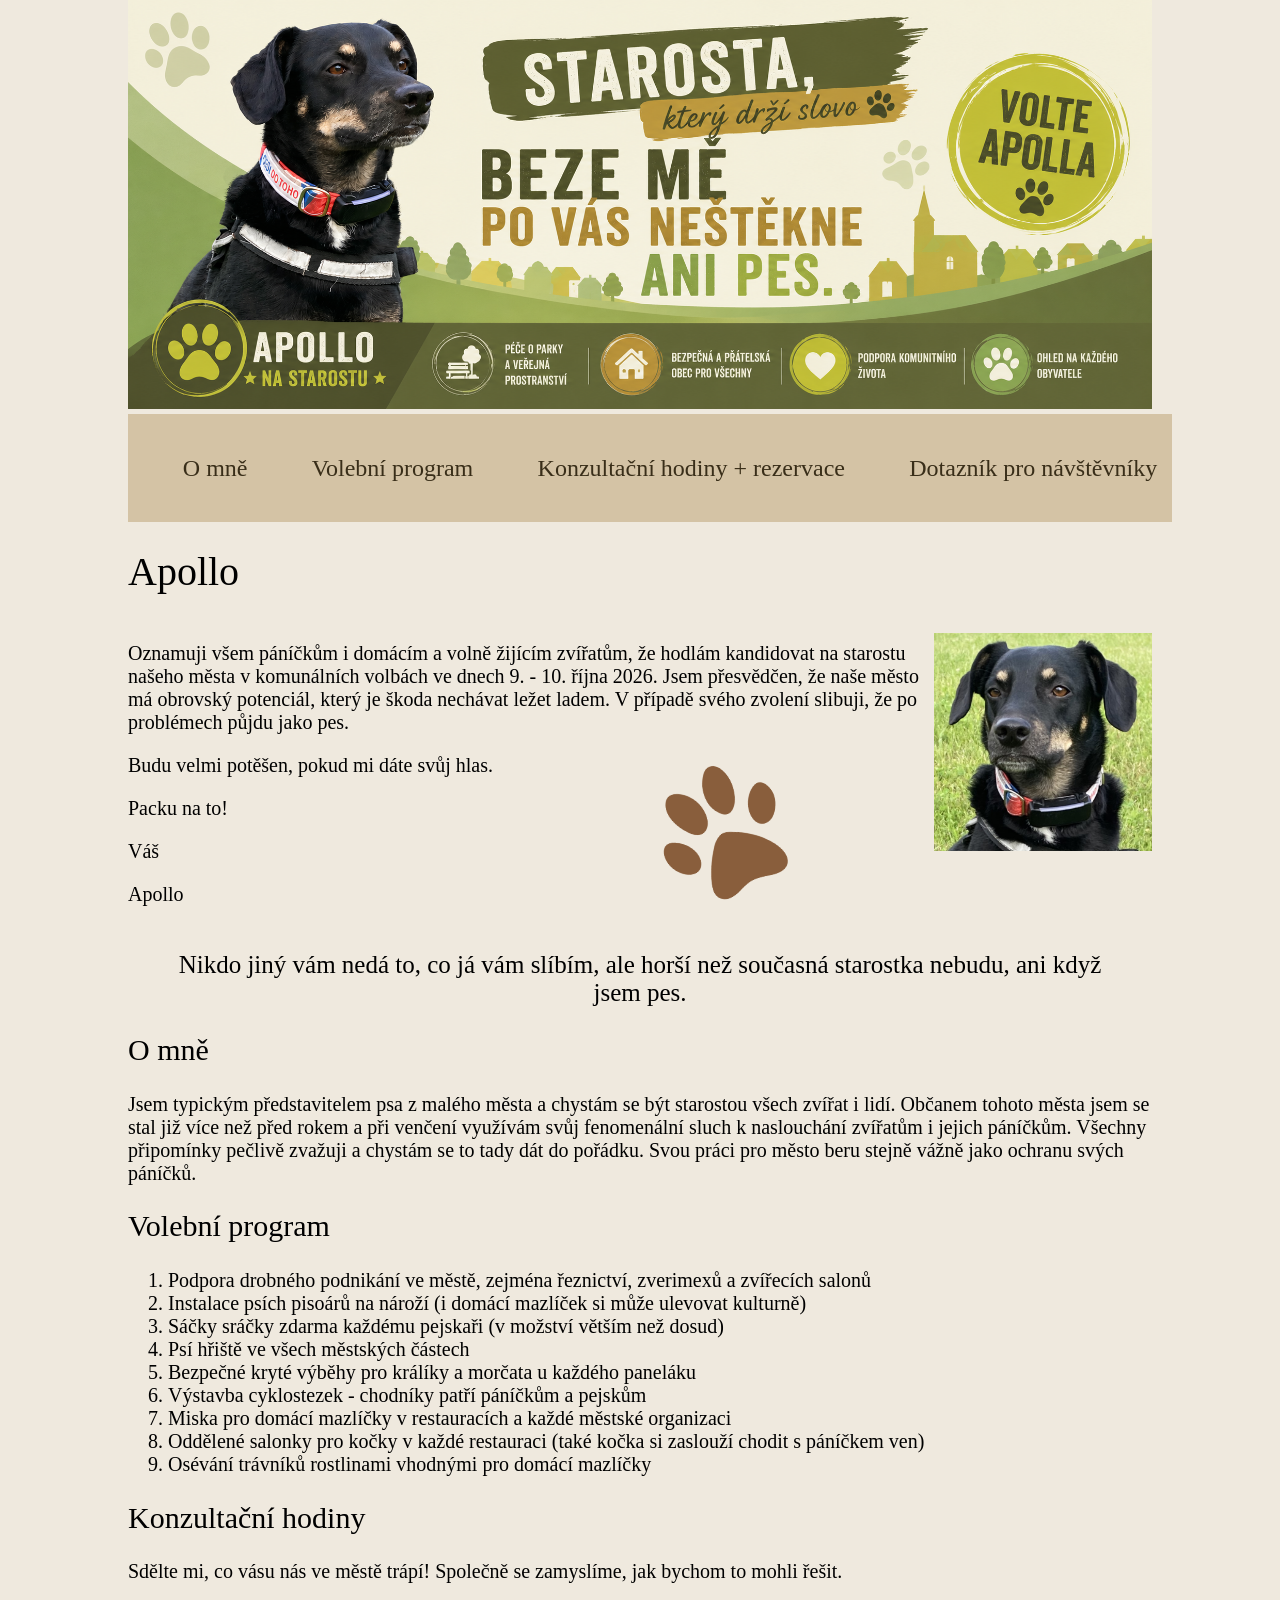
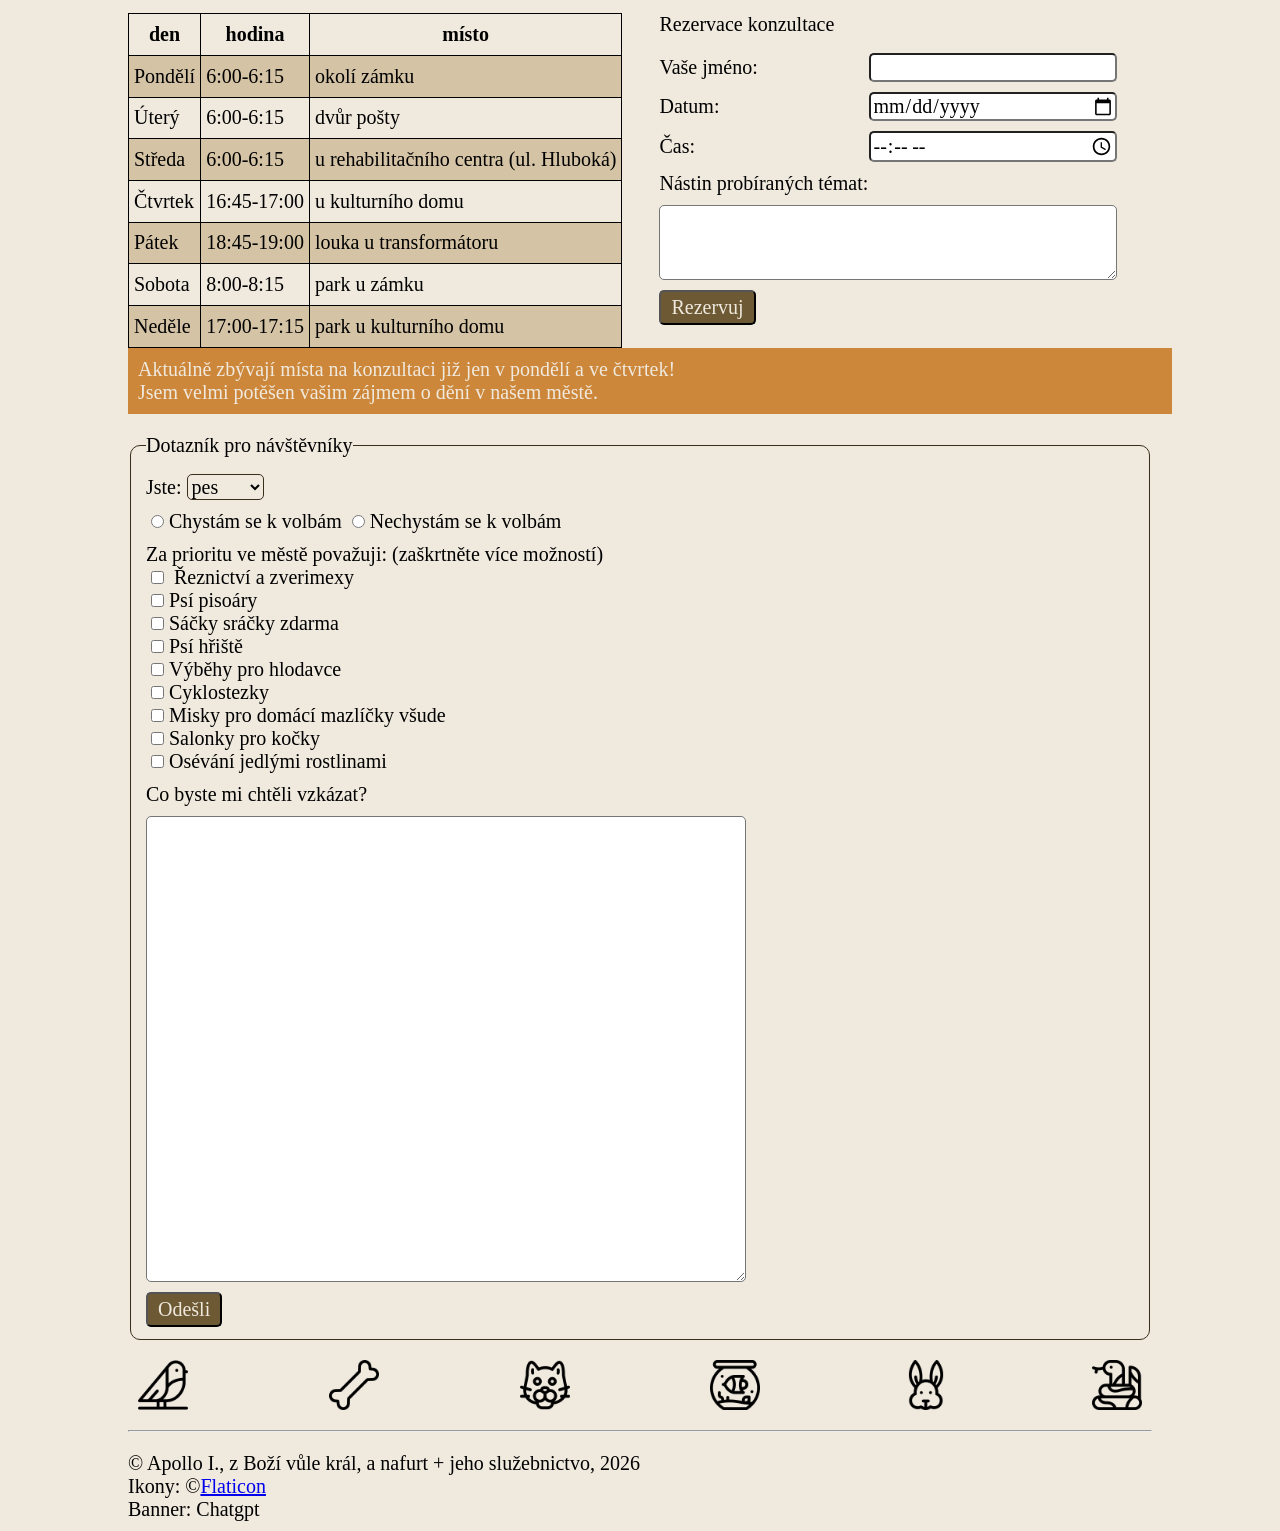
==== commit c677adaf: "drobné úpravy obou html souborů" ====
--- a/index.html
+++ b/index.html
@@ -28,9 +28,7 @@
     <h1>Apollo</h1>
     <div class="flex-row">
         <div class="margin-right-thin">
-            <p>Oznamuji všem páníčkům i domácím a volně žijícím zvířatům, že hodlám kandidovat na starostu našeho města
-                v
-                komunálních volbách ve dnech 9. - 10. října 2026. Jsem přesvědčen, že naše město má obrovský potenciál,
+            <p>Oznamuji všem páníčkům i domácím a volně žijícím zvířatům, že hodlám kandidovat na starostu našeho města v komunálních volbách ve dnech 9. - 10. října 2026. Jsem přesvědčen, že naše město má obrovský potenciál,
                 který je škoda nechávat ležet ladem. V případě svého zvolení slibuji, že po problémech půjdu jako pes.</p>
             <div class="flex-row">
                 <div id="signature">
@@ -55,7 +53,7 @@
         <p>Jsem typickým představitelem psa z malého města a chystám se být starostou všech zvířat i lidí. Občanem
             tohoto města jsem se stal již více než před rokem a při venčení využívám svůj fenomenální sluch k
             naslouchání zvířatům i jejich páníčkům. Všechny připomínky pečlivě zvažuji a chystám se to tady dát do
-            pořádku. </p>
+            pořádku. Svou práci pro město beru stejně vážně jako ochranu svých páníčků.</p>
     </div>
     <div id="program">
         <h2>Volební program</h2>
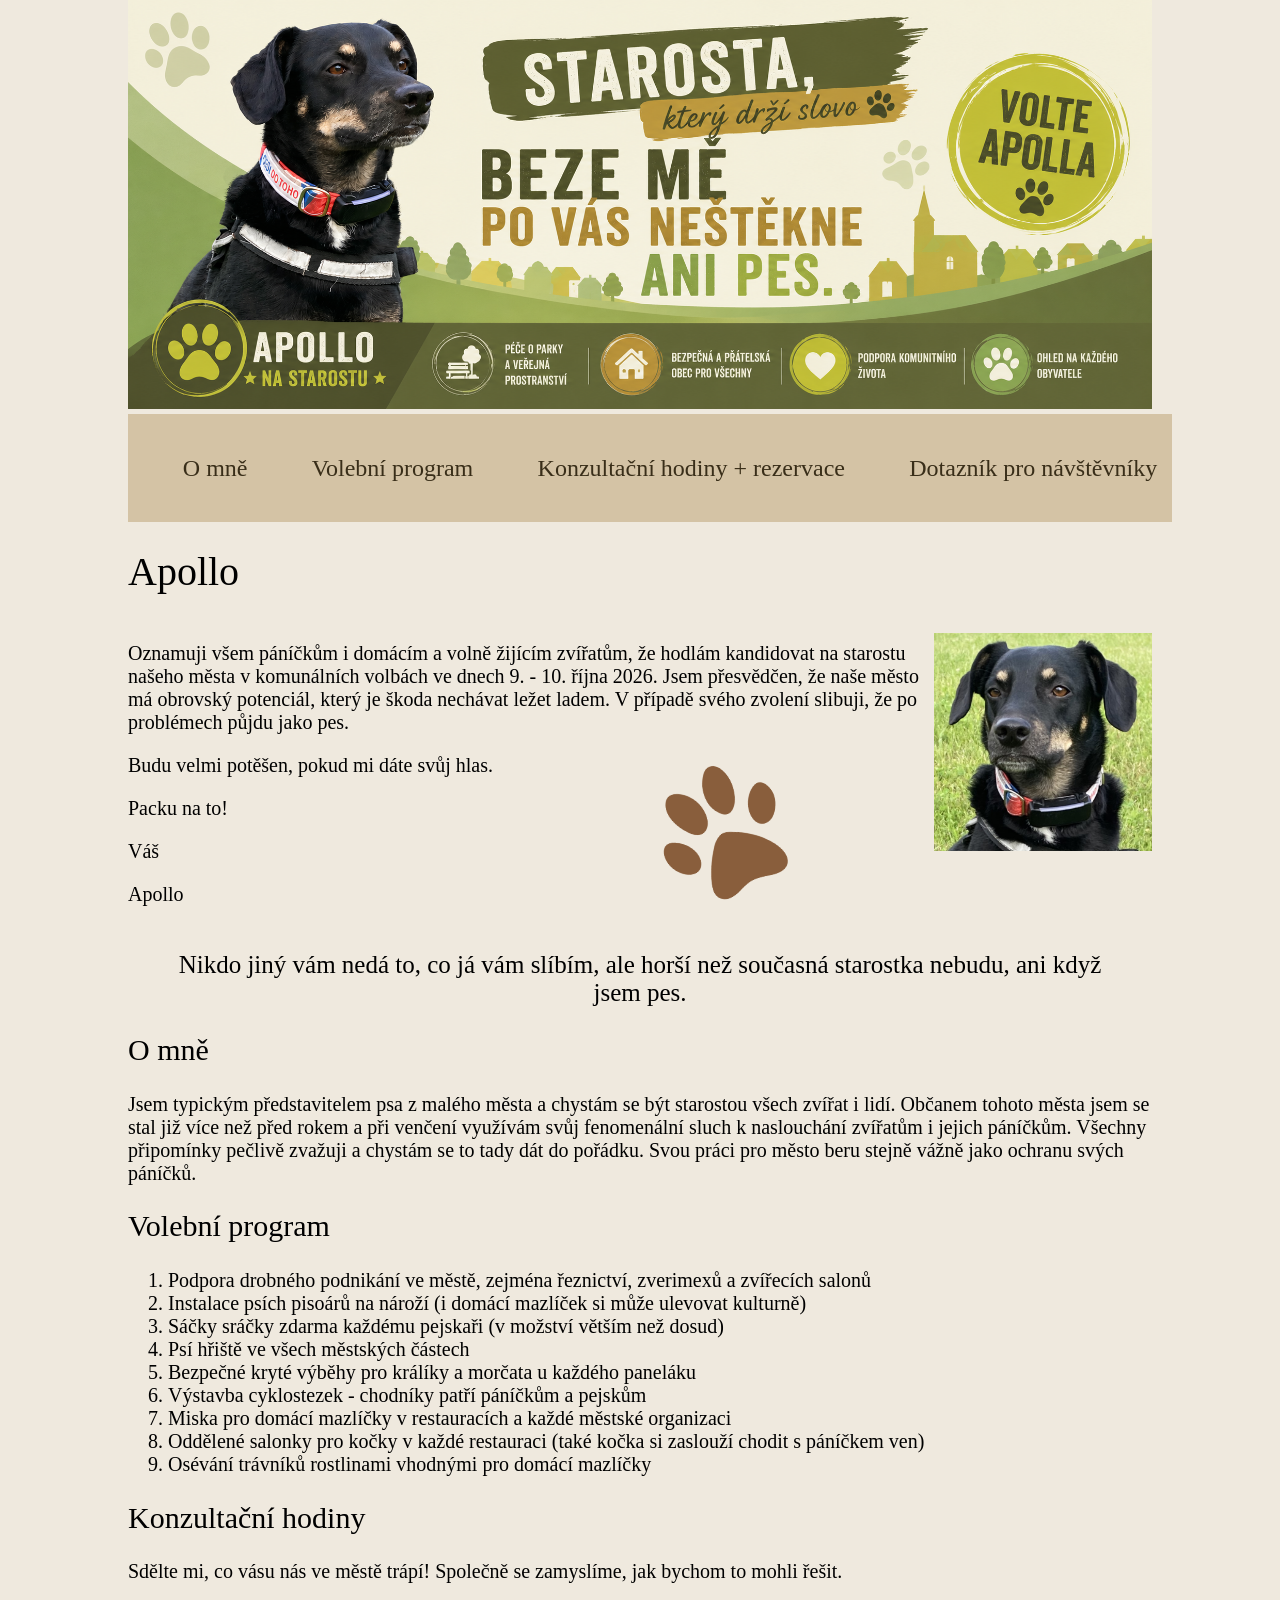
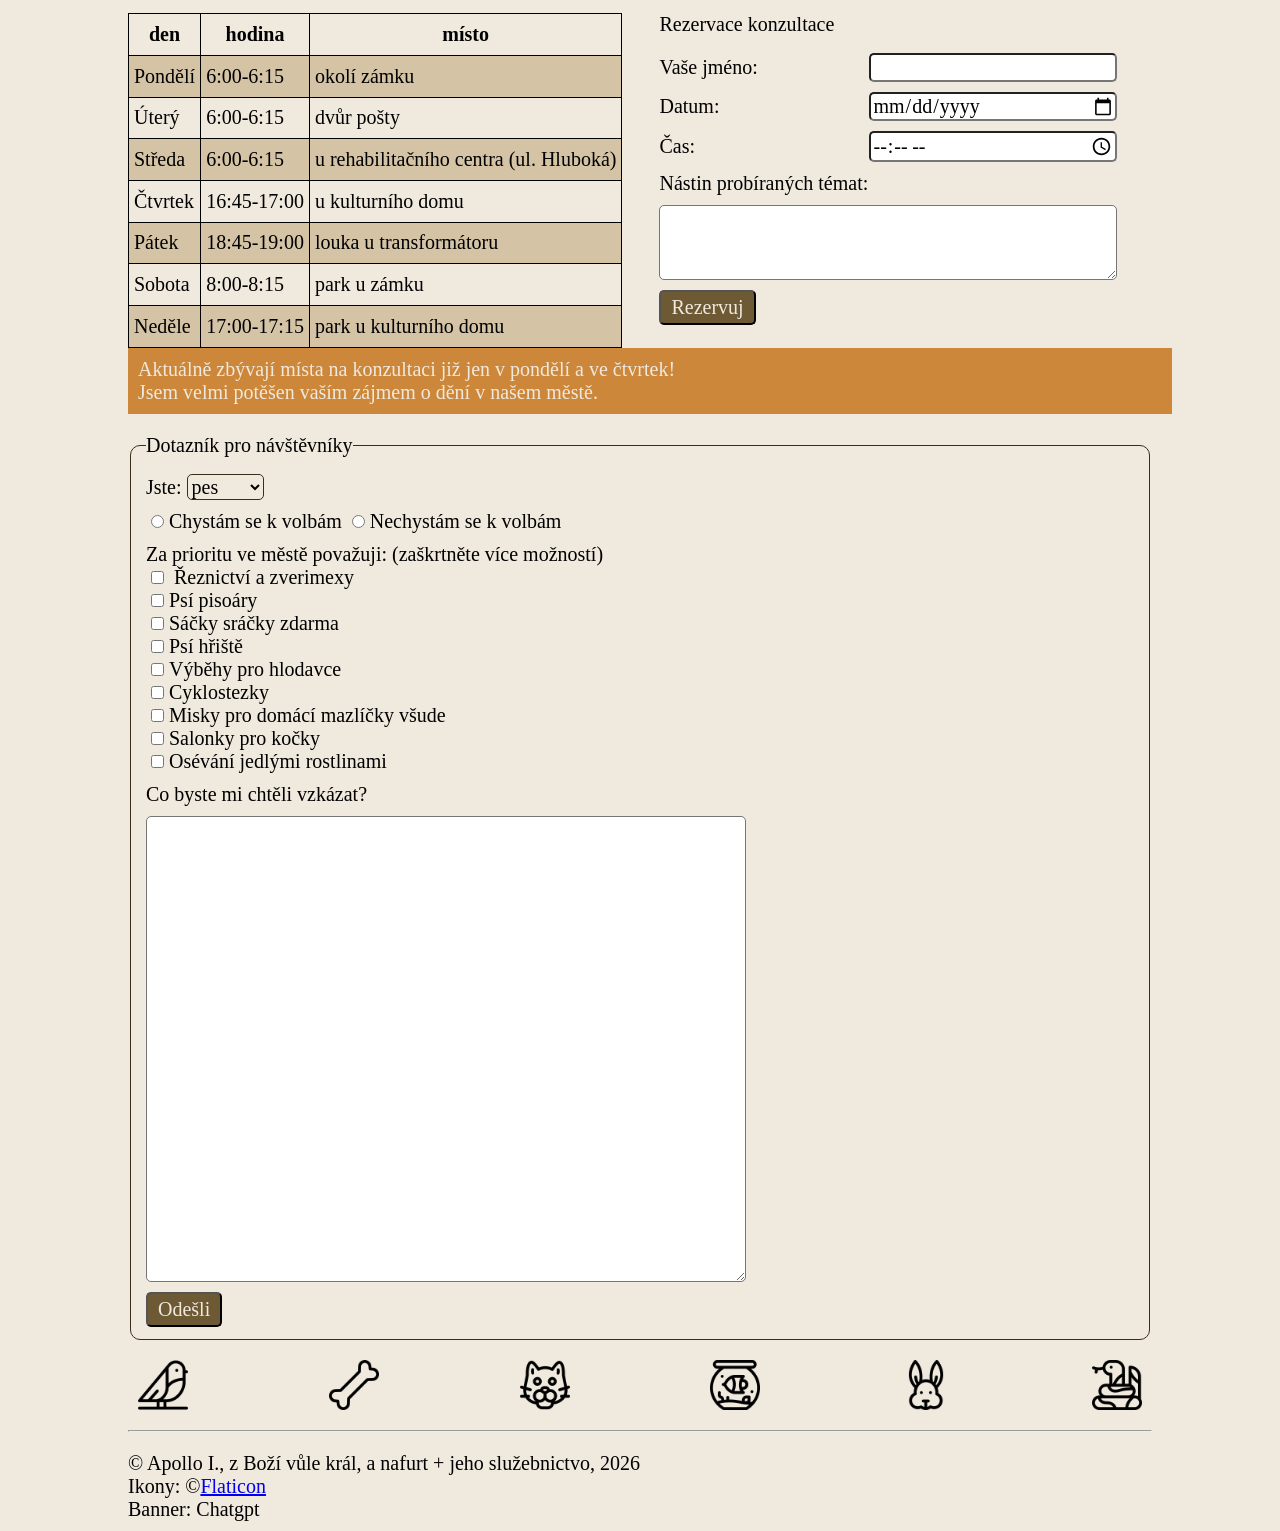
==== commit 88125879: "nové prvky ve frameworku" ====
--- a/index.html
+++ b/index.html
@@ -139,7 +139,7 @@
             </fieldset>
         </div>
     </div>
-    <div class="strip-warning padding-horizontal-thin padding-vertical-thin">Aktuálně zbývají místa na konzultaci již jen v pondělí a ve čtvrtek! <br> Jsem velmi potěšen vašim zájmem o dění v našem městě.</div>
+    <div class="strip-warning padding-horizontal-thin padding-vertical-thin">Aktuálně zbývají místa na konzultaci již jen v pondělí a ve čtvrtek! <br> Jsem velmi potěšen vaším zájmem o dění v našem městě.</div>
     <fieldset class="border-darkest corners-rounded border-thin margin-top-medium">
         <legend>Dotazník pro návštěvníky</legend>
         <form action="" method="post">
--- a/style.css
+++ b/style.css
@@ -21,6 +21,7 @@
     --princeton-orange: #FF850A;
     --lobster-pink: #F15156;
     --apricot-cream: #FFCF99;
+    --bright-teal-blue:#0077B6;
 
     --color-lightest: color-mix(in oklab, var(--color-basic), white 80%);
     --color-light: color-mix(in oklab, var(--color-basic), white 45%);
@@ -224,6 +225,10 @@
 
 /* budouci framework */
 /* #region ID barevných čtverců s basic barvami */
+
+#camel {
+    background-color: var(--camel);
+}
 #cream {
     background-color: var(--cream);
 }
@@ -238,6 +243,10 @@
 
 #turquoise-surf {
     background-color: var(--turquoise-surf);
+}
+
+#bright-teal-blue{
+    background-color: var(--bright-teal-blue);
 }
 
 #reddish-brown {
@@ -311,7 +320,41 @@
 .square {
     height: 60px;
     width: 60px;
-}
+    object-fit: cover;   /* obrázek vyplní čtverec ořezem, ne deformací (na divy bez vlivu) */
+}
+
+/* #region swatches (vzorník barev - pravidelná mřížka) */
+.swatches {
+    display: grid;
+    grid-template-columns: repeat(auto-fill, 90px);  /* stejně široké buňky, samy se zalomí */
+    gap: var(--padding-margin-medium);               /* zaručeně stejné mezery */
+    justify-content: start;
+}
+
+/* každá dlaždice: čtverec a popisek vycentrované pod sebou */
+.swatches>div {
+    display: flex;
+    flex-direction: column;
+    align-items: center;
+    gap: var(--padding-margin-thin);
+}
+
+.swatches p {
+    text-align: center;
+    margin: 0;
+}
+/* #endregion */
+/* #region mezery ve flexu/gridu */
+.gap-thin {
+    gap: var(--padding-margin-thin);
+}
+.gap-medium {
+    gap: var(--padding-margin-medium);
+}
+.gap-thick {
+    gap: var(--padding-margin-thick);
+}
+/* #endregion */
 
 /* #region pozadí */
 .background-lightest {
@@ -827,6 +870,68 @@
 
 /* #endregion */
 
+/* #region carousel */
+.carousel {
+    display: flex;
+    overflow-x: auto;
+    scroll-snap-type: x mandatory;
+    scroll-behavior: smooth;        /* plynulé rolování při kliku na tečku */
+    max-width: 700px;
+    margin-inline: auto;            /* vycentrovat na stránce */
+    border-radius: 12px;            /* zaoblené rohy komponenty */
+}
+
+.carousel > img {
+    flex: 0 0 100%;
+    scroll-snap-align: center;
+    scroll-snap-stop: always;       /* nepřeskočit fotku při rychlém swipu */
+    object-fit: cover;
+    width: 100%;
+    aspect-ratio: 4 / 3;           /* výška podle šířky, ne pevných 600px */    
+    /* aspect-ratio: 16 / 9;         /*   výška podle šířky, ne pevných 600px */  
+}
+
+.carousel-dots {
+    display: flex;
+    justify-content: center;
+    gap: 0.5em;
+    margin-top: 0.5em;
+    font-size: 1.5em;
+}
+
+.carousel-dots a {
+    text-decoration: none;
+    color: var(--color-light);
+}
+
+.carousel-dots a:hover {
+    color: var(--color-dark);
+}
+/* #endregion */
+
+
+/* #region masky na obrázky */
+
+/* ostrý kulatý ořez */
+.mask-circle {
+    border-radius: 50%;
+}
+
+/* kolečko s rozmazanými okraji - fotka se vytrácí do průhledna.
+   55 % = ostré jádro, 72 % = úplná průhlednost; mezera = šířka rozmytí */
+.mask-circle-soft {
+    -webkit-mask-image: radial-gradient(circle, black 55%, transparent 72%);
+    mask-image: radial-gradient(circle, black 55%, transparent 72%);
+}
+
+/* čtvercová fotka, jen jemně mizí do stránky na všech stranách */
+.mask-fade {
+    -webkit-mask-image: radial-gradient(ellipse, black 60%, transparent 100%);
+    mask-image: radial-gradient(ellipse, black 60%, transparent 100%);
+}
+/* #endregion */
+
+
 /* #region media queries */
 
 @media (max-width: 900px) {
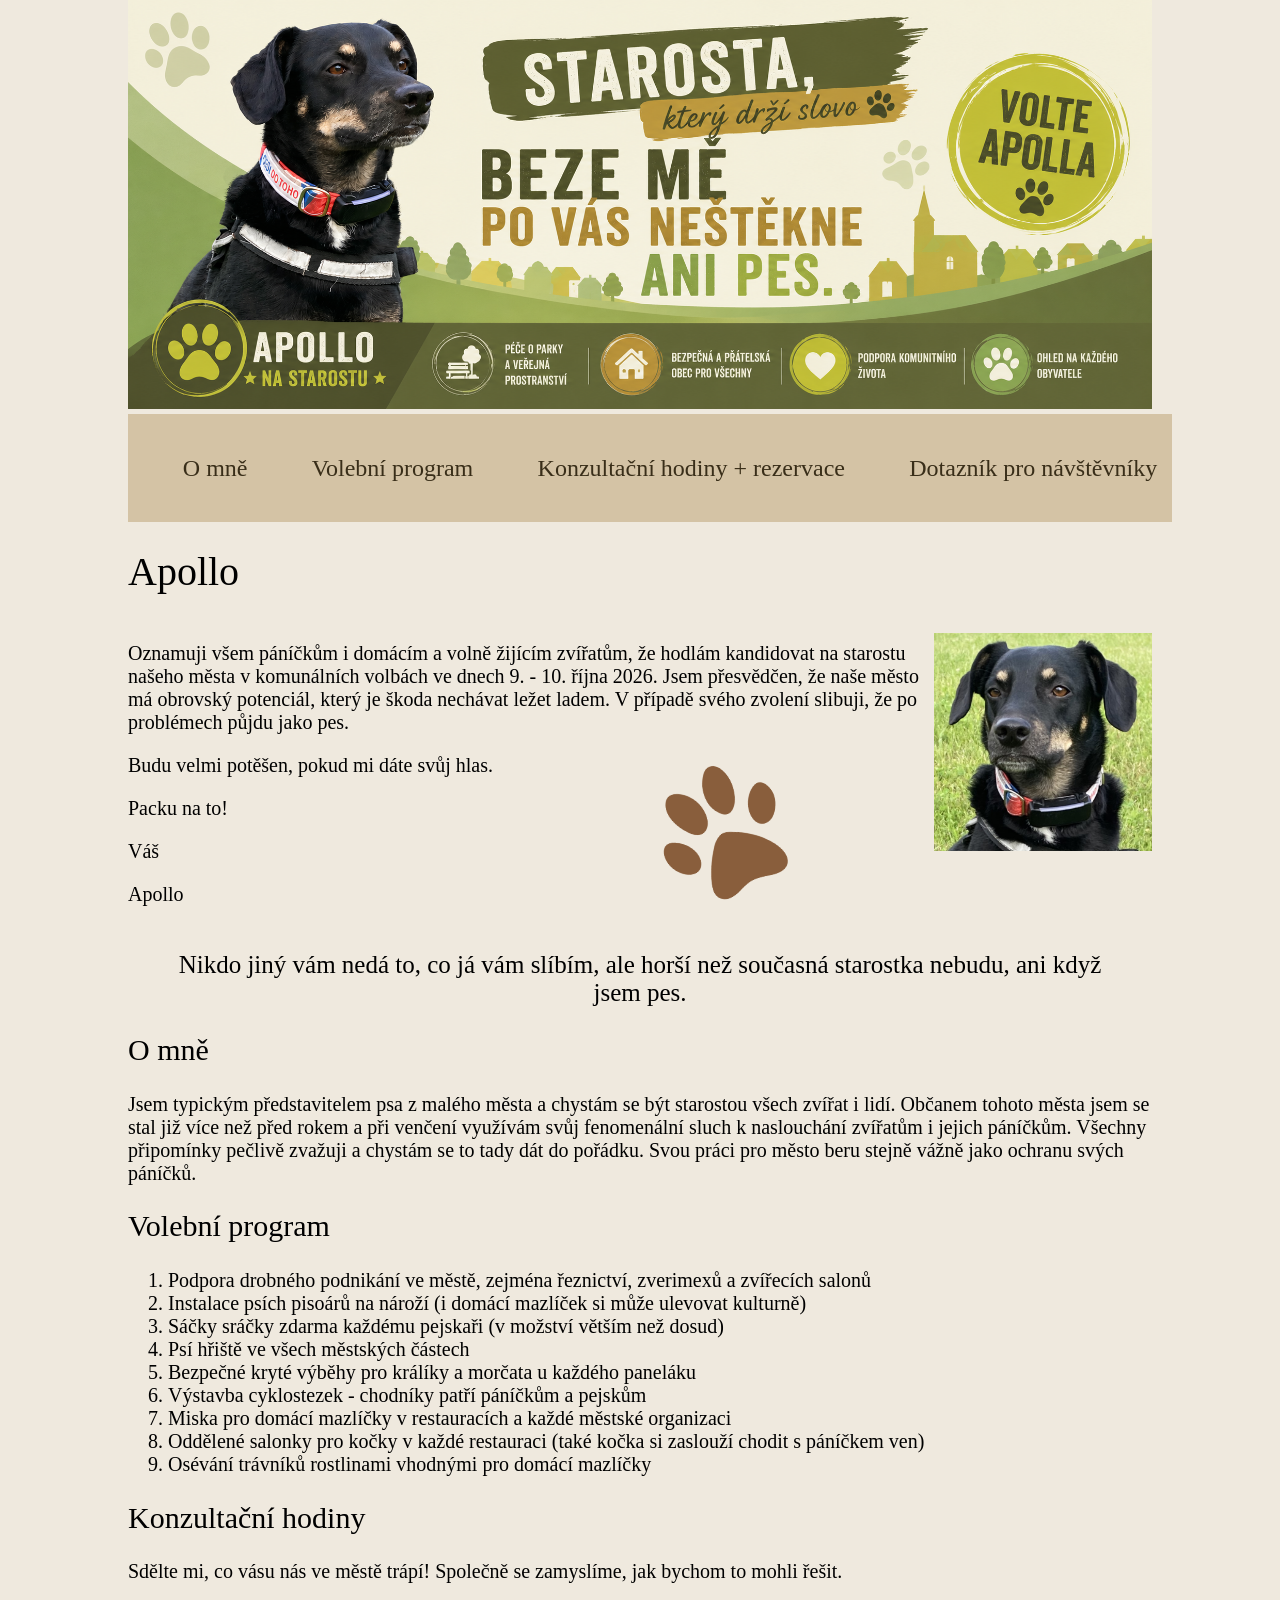
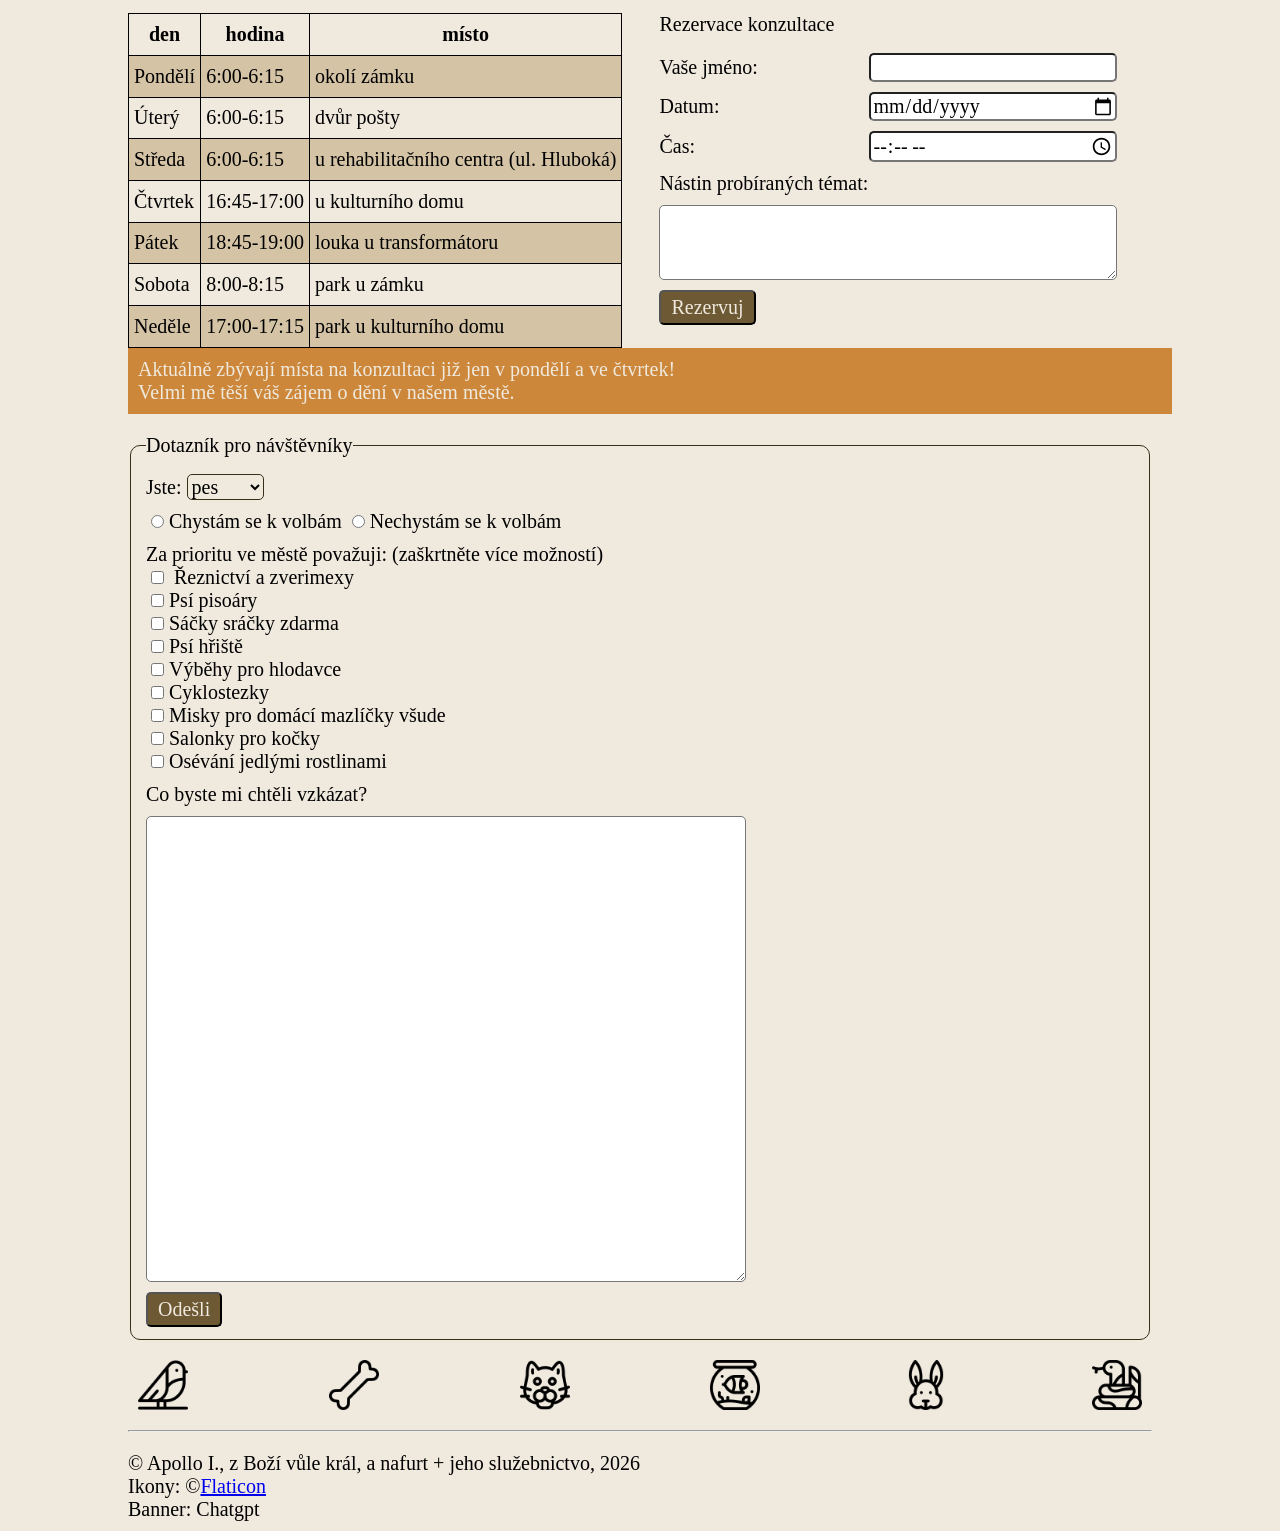
==== commit 1f6132b2: "úprava index.html - aby se neopakovala formulace" ====
--- a/index.html
+++ b/index.html
@@ -139,7 +139,7 @@
             </fieldset>
         </div>
     </div>
-    <div class="strip-warning padding-horizontal-thin padding-vertical-thin">Aktuálně zbývají místa na konzultaci již jen v pondělí a ve čtvrtek! <br> Jsem velmi potěšen vaším zájmem o dění v našem městě.</div>
+    <div class="strip-warning padding-horizontal-thin padding-vertical-thin">Aktuálně zbývají místa na konzultaci již jen v pondělí a ve čtvrtek! <br> Velmi mě těší váš zájem o dění v našem městě.</div>
     <fieldset class="border-darkest corners-rounded border-thin margin-top-medium">
         <legend>Dotazník pro návštěvníky</legend>
         <form action="" method="post">
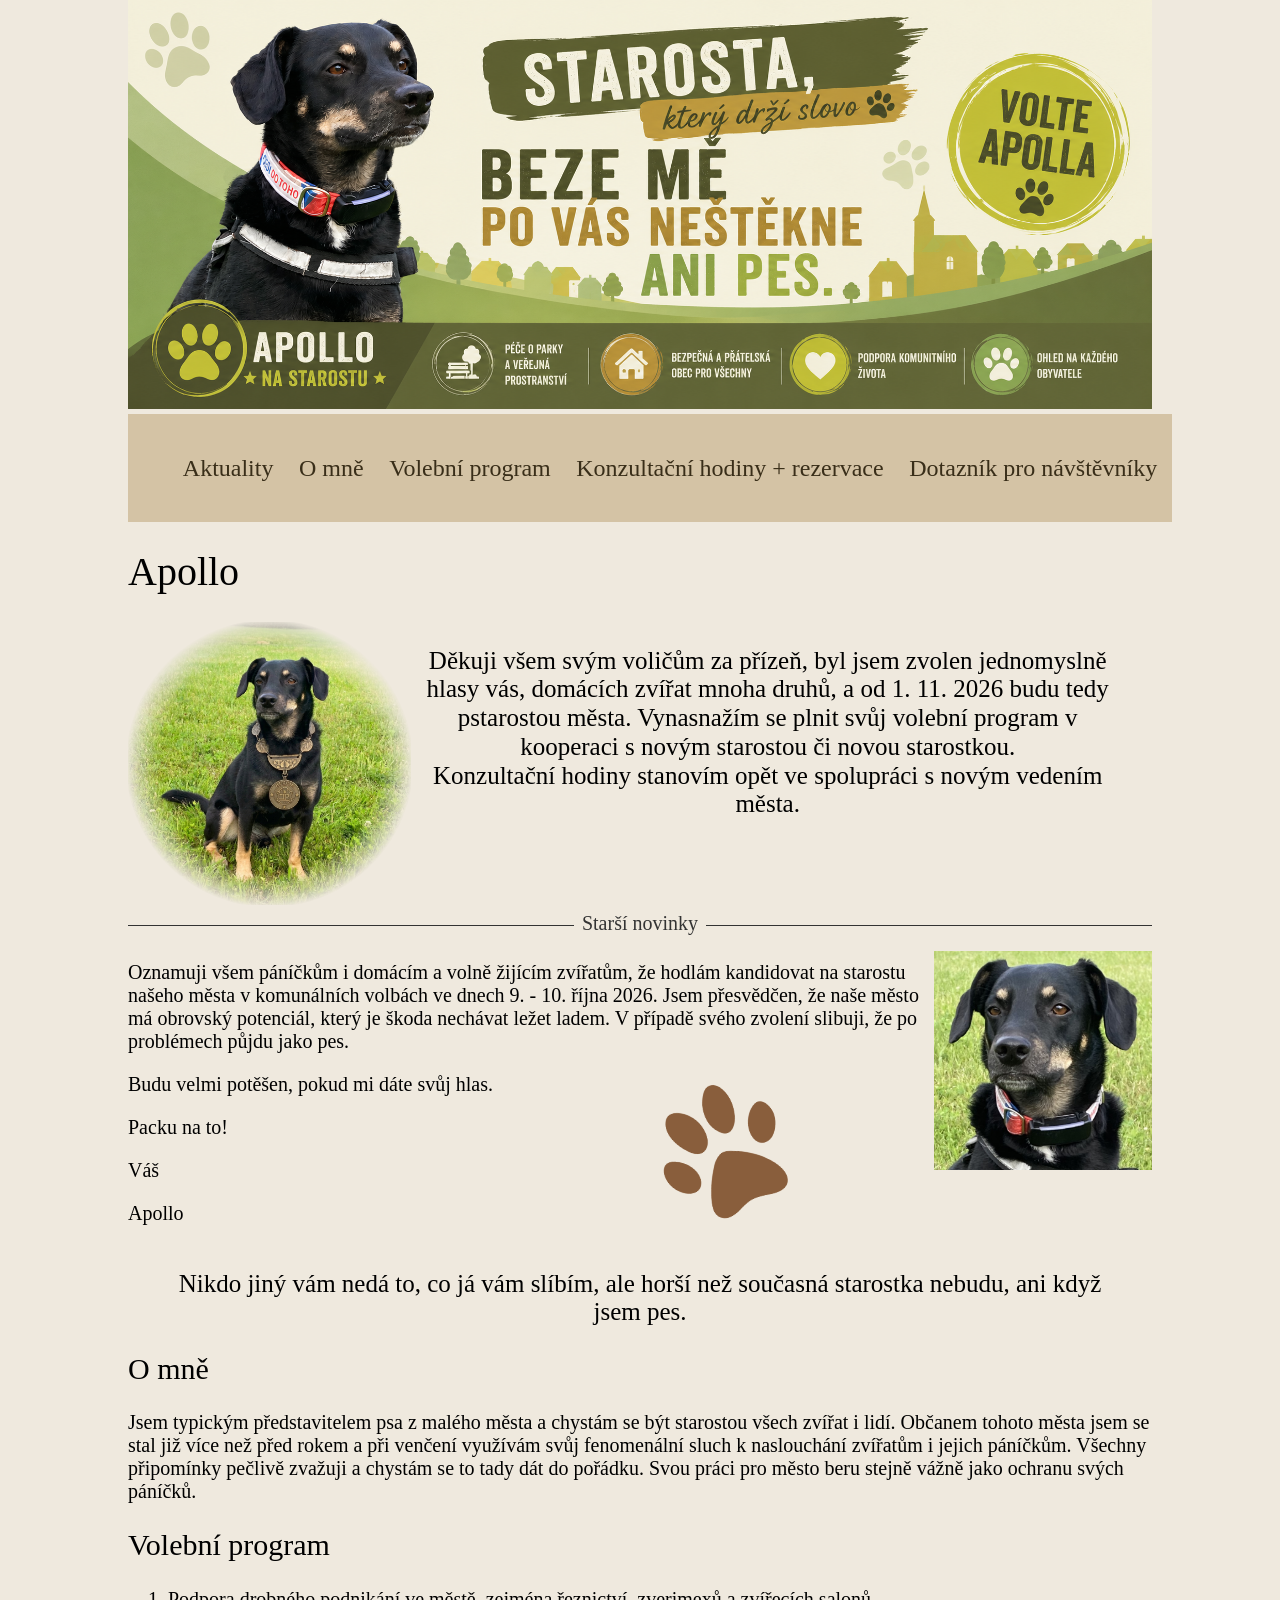
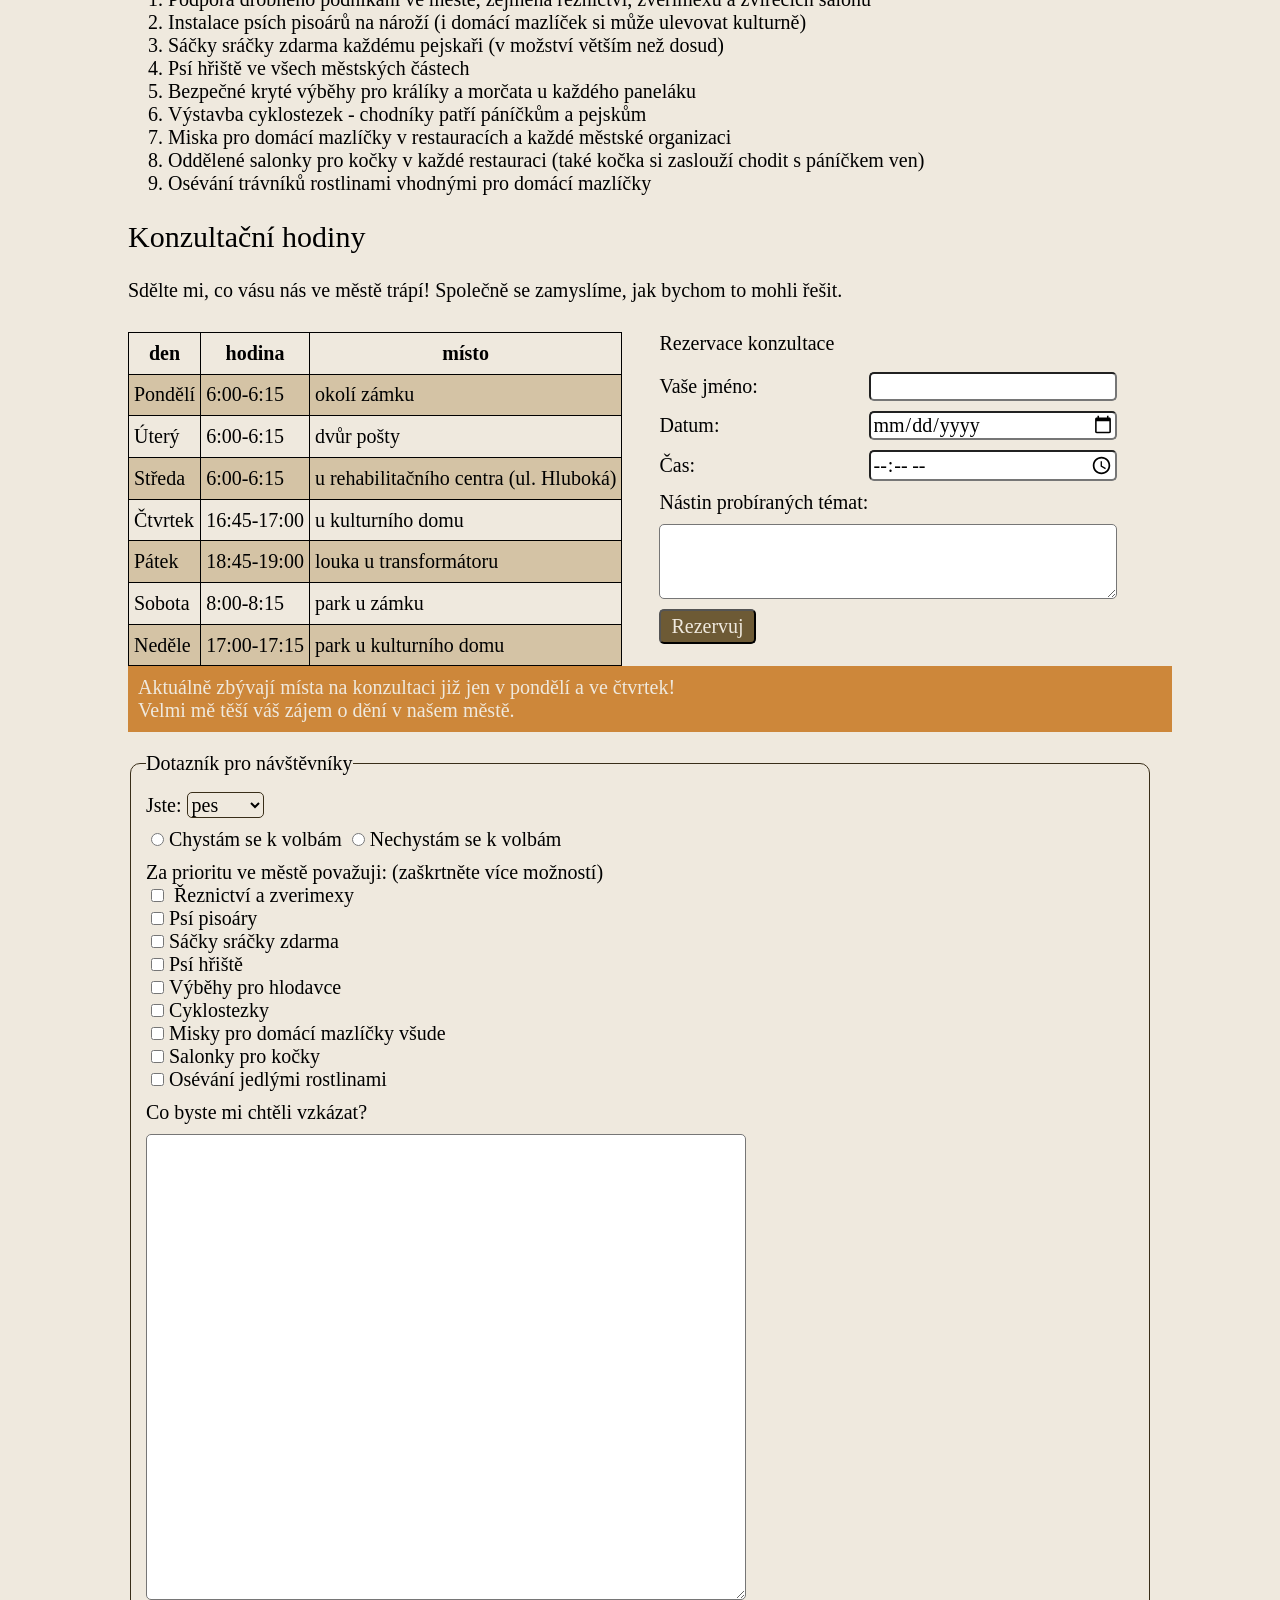
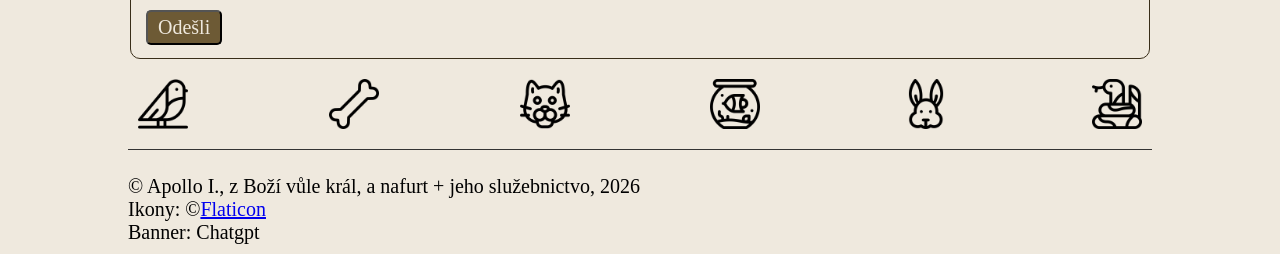
==== commit c67cdb87: "přidána sekce aktualit, informace o vítězné volbě a úpravy v CSS" ====
--- a/index.html
+++ b/index.html
@@ -4,7 +4,7 @@
 <head>
     <meta charset="UTF-8">
     <meta name="viewport" content="width=device-width, initial-scale=1.0">
-    <title>Apollo, kandidát na starostu</title>
+    <title>Apollo, váš pstarosta</title>
     <link rel="stylesheet" href="normalize.css">
     <link rel="stylesheet" href="style.css">
     <link rel="icon" href="icons/pawprint.png" type="image/png">
@@ -19,6 +19,7 @@
         <input type="checkbox" id="menu-toggle">
         <label for="menu-toggle" class="hamburger">&#9776; menu</label>
         <ul>
+            <li><a href="#news">Aktuality</a></li>
             <li><a href="#about">O mně</a></li>
             <li><a href="#program">Volební program</a></li>
             <li><a href="#consultation">Konzultační hodiny + rezervace</a></li>
@@ -26,10 +27,27 @@
         </ul>
     </nav>
     <h1>Apollo</h1>
+    <div id="news" class="margin-bottom-medium">
+        <div class="flex-row">
+            <img src="./psarosta_s_retezem.jpeg" alt="Apollo, nový pstarosta města se starostenským řetězem"
+                class="mask-circle-soft" id="pstarosta" />
+            <blockquote class="margin-left-thin">Děkuji všem svým voličům za přízeň, byl jsem zvolen jednomyslně
+                hlasy vás, domácích zvířat
+                mnoha druhů, a od 1. 11. 2026 budu tedy pstarostou města. Vynasnažím se plnit svůj volební program v
+                kooperaci s novým starostou či novou starostkou. <br>
+                Konzultační hodiny stanovím opět ve spolupráci s novým vedením města.
+            </blockquote>
+        </div>
+    </div>
+    
+    <hr id="older-news">
     <div class="flex-row">
         <div class="margin-right-thin">
-            <p>Oznamuji všem páníčkům i domácím a volně žijícím zvířatům, že hodlám kandidovat na starostu našeho města v komunálních volbách ve dnech 9. - 10. října 2026. Jsem přesvědčen, že naše město má obrovský potenciál,
-                který je škoda nechávat ležet ladem. V případě svého zvolení slibuji, že po problémech půjdu jako pes.</p>
+            <p>Oznamuji všem páníčkům i domácím a volně žijícím zvířatům, že hodlám kandidovat na starostu našeho města
+                v komunálních volbách ve dnech 9. - 10. října 2026. Jsem přesvědčen, že naše město má obrovský
+                potenciál,
+                který je škoda nechávat ležet ladem. V případě svého zvolení slibuji, že po problémech půjdu jako pes.
+            </p>
             <div class="flex-row">
                 <div id="signature">
                     <p class="margin-top-none">Budu velmi potěšen, pokud mi dáte svůj hlas.</p>
@@ -72,7 +90,7 @@
 
     <div id="consultation">
         <h2>Konzultační hodiny</h2>
-        <p> Sdělte mi, co vásu nás ve městě trápí! Společně se zamyslíme, jak bychom to mohli řešit. 
+        <p> Sdělte mi, co vásu nás ve městě trápí! Společně se zamyslíme, jak bychom to mohli řešit.
         <div id="table-consultation">
             <table class="margin-top-thin table-striped-light">
                 <tr>
@@ -139,7 +157,8 @@
             </fieldset>
         </div>
     </div>
-    <div class="strip-warning padding-horizontal-thin padding-vertical-thin">Aktuálně zbývají místa na konzultaci již jen v pondělí a ve čtvrtek! <br> Velmi mě těší váš zájem o dění v našem městě.</div>
+    <div class="strip-warning padding-horizontal-thin padding-vertical-thin">Aktuálně zbývají místa na konzultaci již
+        jen v pondělí a ve čtvrtek! <br> Velmi mě těší váš zájem o dění v našem městě.</div>
     <fieldset class="border-darkest corners-rounded border-thin margin-top-medium">
         <legend>Dotazník pro návštěvníky</legend>
         <form action="" method="post">
@@ -191,7 +210,8 @@
             <div id="messages">
                 <label for="message">Co byste mi chtěli vzkázat?</label>
                 <textarea name="message" id="message" cols="60" rows="20"></textarea>
-                <input type="submit" class="button button-dark" value="Odešli">
+                <input type="submit" class="button button-dark" value="Odešli"
+                    title="Stránka je jen HTML + CSS, tzn. formulář nefunguje">
             </div>
         </form>
     </fieldset>
@@ -208,7 +228,8 @@
 <footer class="padding-vertical-thin">
     &copy; Apollo I., z Boží vůle král, a nafurt + jeho služebnictvo, 2026 <br>
     Ikony: &copy;<a href="www.flaticon.com">Flaticon</a> <br>
-    Banner: Chatgpt
+    Banner: Chatgpt <br>
+
 </footer>
 
 </html>
--- a/style.css
+++ b/style.css
@@ -21,7 +21,7 @@
     --princeton-orange: #FF850A;
     --lobster-pink: #F15156;
     --apricot-cream: #FFCF99;
-    --bright-teal-blue:#0077B6;
+    --bright-teal-blue: #0077B6;
 
     --color-lightest: color-mix(in oklab, var(--color-basic), white 80%);
     --color-light: color-mix(in oklab, var(--color-basic), white 45%);
@@ -50,6 +50,7 @@
     --radius-pill: 50rem;
 }
 
+/* škály: */
 /* smallest-smaller-medium-larger-largest */
 /* lightest-light-medium-dark-darkest */
 
@@ -177,10 +178,24 @@
     font-weight: lighter;
 }
 
+hr {
+    border: none;
+    border-top: 1px solid #333333;
+    color: #333333;
+    overflow: visible;
+    text-align: center;
+    height: 5px;
+}
+
 /* idecka */
 
 #apollo {
     margin-top: 5%;
+    min-width: 200px;
+    width: 100%;
+}
+
+#pstarosta {
     min-width: 200px;
     width: 100%;
 }
@@ -223,12 +238,22 @@
     min-width: 200px;
 }
 
+#older-news::after {
+    background-color: var(--color-lightest);
+    content: "Starší novinky";
+    padding: 0 8px;
+    position: relative;
+    text-align: center;
+    top: -14px;
+}
+
 /* budouci framework */
 /* #region ID barevných čtverců s basic barvami */
 
 #camel {
     background-color: var(--camel);
 }
+
 #cream {
     background-color: var(--cream);
 }
@@ -245,7 +270,7 @@
     background-color: var(--turquoise-surf);
 }
 
-#bright-teal-blue{
+#bright-teal-blue {
     background-color: var(--bright-teal-blue);
 }
 
@@ -320,14 +345,17 @@
 .square {
     height: 60px;
     width: 60px;
-    object-fit: cover;   /* obrázek vyplní čtverec ořezem, ne deformací (na divy bez vlivu) */
+    object-fit: cover;
+    /* obrázek vyplní čtverec ořezem, ne deformací (na divy bez vlivu) */
 }
 
 /* #region swatches (vzorník barev - pravidelná mřížka) */
 .swatches {
     display: grid;
-    grid-template-columns: repeat(auto-fill, 90px);  /* stejně široké buňky, samy se zalomí */
-    gap: var(--padding-margin-medium);               /* zaručeně stejné mezery */
+    grid-template-columns: repeat(auto-fill, 90px);
+    /* stejně široké buňky, samy se zalomí */
+    gap: var(--padding-margin-medium);
+    /* zaručeně stejné mezery */
     justify-content: start;
 }
 
@@ -343,17 +371,25 @@
     text-align: center;
     margin: 0;
 }
+
 /* #endregion */
 /* #region mezery ve flexu/gridu */
 .gap-thin {
     gap: var(--padding-margin-thin);
 }
+
 .gap-medium {
     gap: var(--padding-margin-medium);
 }
+
 .gap-thick {
     gap: var(--padding-margin-thick);
 }
+
+/* #endregion */
+
+/* #region fonty */
+
 /* #endregion */
 
 /* #region pozadí */
@@ -875,20 +911,25 @@
     display: flex;
     overflow-x: auto;
     scroll-snap-type: x mandatory;
-    scroll-behavior: smooth;        /* plynulé rolování při kliku na tečku */
+    scroll-behavior: smooth;
+    /* plynulé rolování při kliku na tečku */
     max-width: 700px;
-    margin-inline: auto;            /* vycentrovat na stránce */
-    border-radius: 12px;            /* zaoblené rohy komponenty */
-}
-
-.carousel > img {
+    margin-inline: auto;
+    /* vycentrovat na stránce */
+    border-radius: 12px;
+    /* zaoblené rohy komponenty */
+}
+
+.carousel>img {
     flex: 0 0 100%;
     scroll-snap-align: center;
-    scroll-snap-stop: always;       /* nepřeskočit fotku při rychlém swipu */
+    scroll-snap-stop: always;
+    /* nepřeskočit fotku při rychlém swipu */
     object-fit: cover;
     width: 100%;
-    aspect-ratio: 4 / 3;           /* výška podle šířky, ne pevných 600px */    
-    /* aspect-ratio: 16 / 9;         /*   výška podle šířky, ne pevných 600px */  
+    aspect-ratio: 4 / 3;
+    /* výška podle šířky, ne pevných 600px */
+    /* aspect-ratio: 16 / 9;         /*   výška podle šířky, ne pevných 600px */
 }
 
 .carousel-dots {
@@ -907,6 +948,7 @@
 .carousel-dots a:hover {
     color: var(--color-dark);
 }
+
 /* #endregion */
 
 
@@ -929,6 +971,7 @@
     -webkit-mask-image: radial-gradient(ellipse, black 60%, transparent 100%);
     mask-image: radial-gradient(ellipse, black 60%, transparent 100%);
 }
+
 /* #endregion */
 
 
